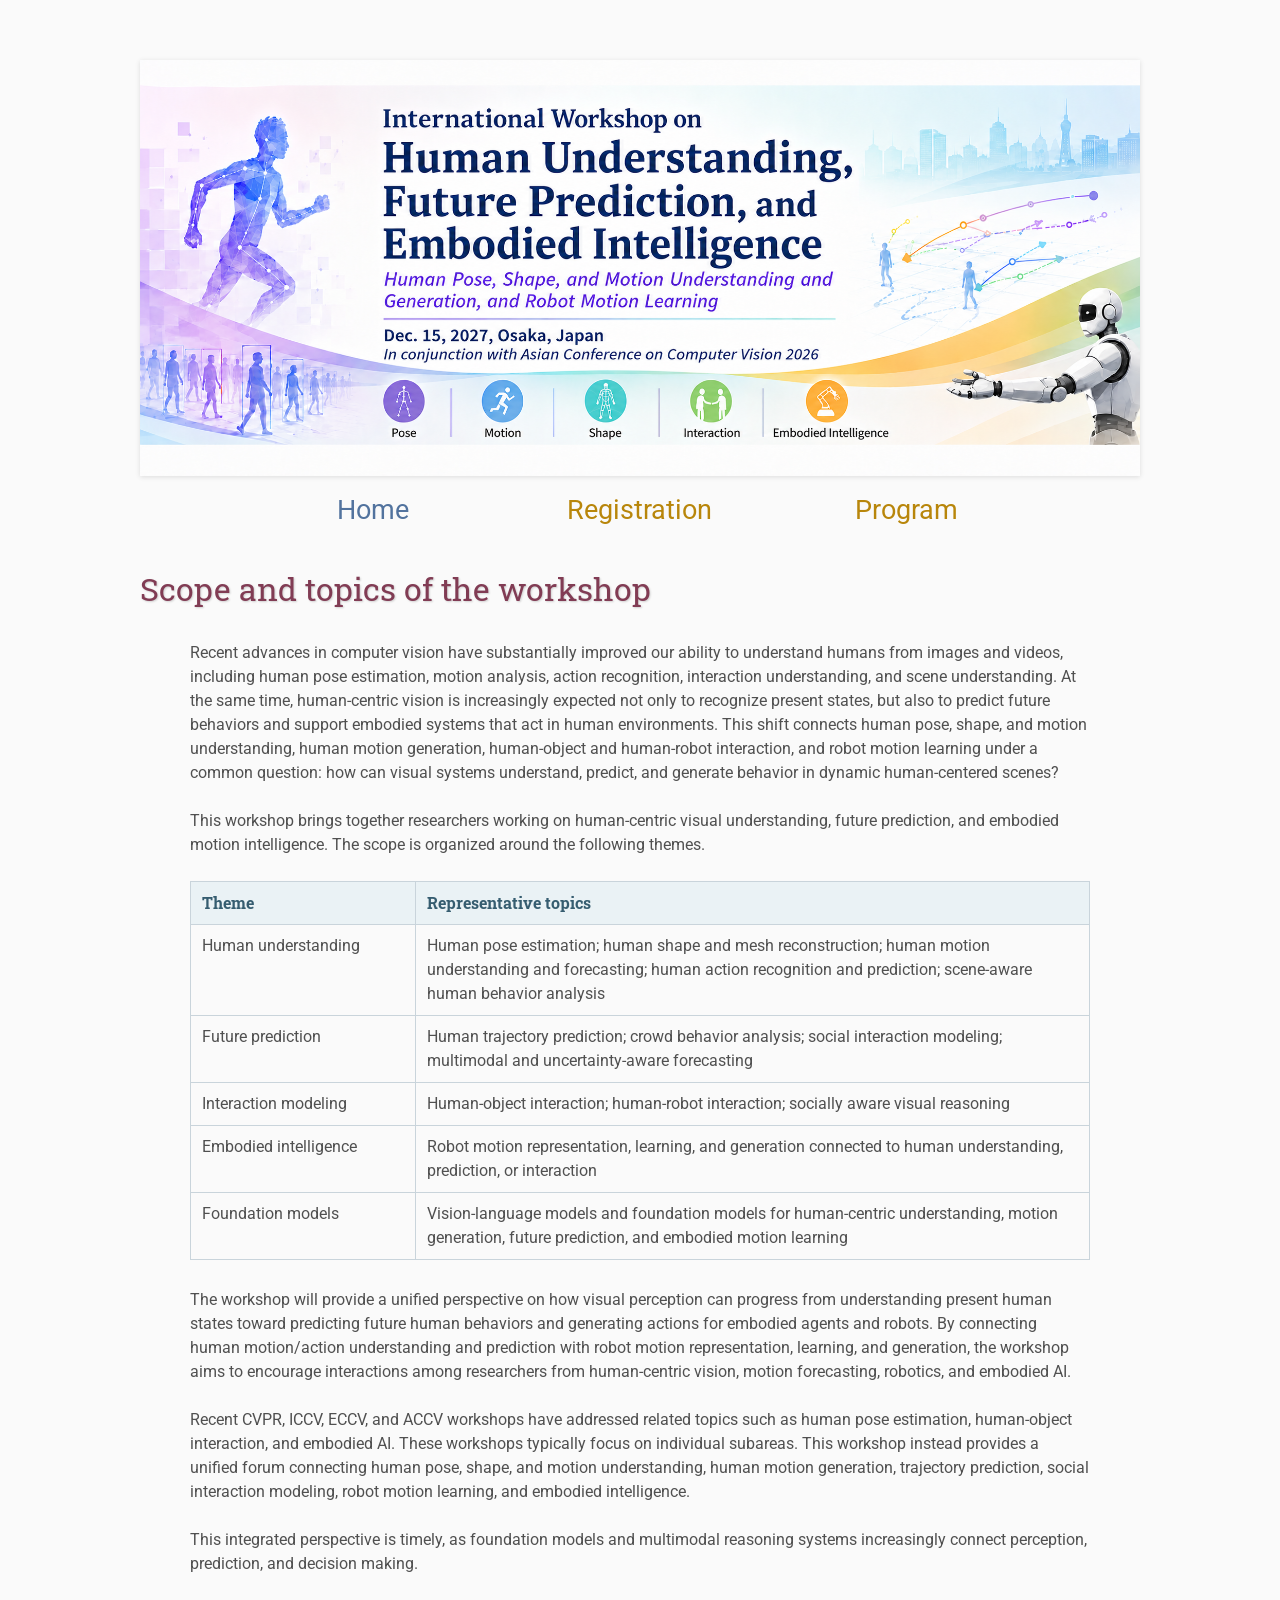
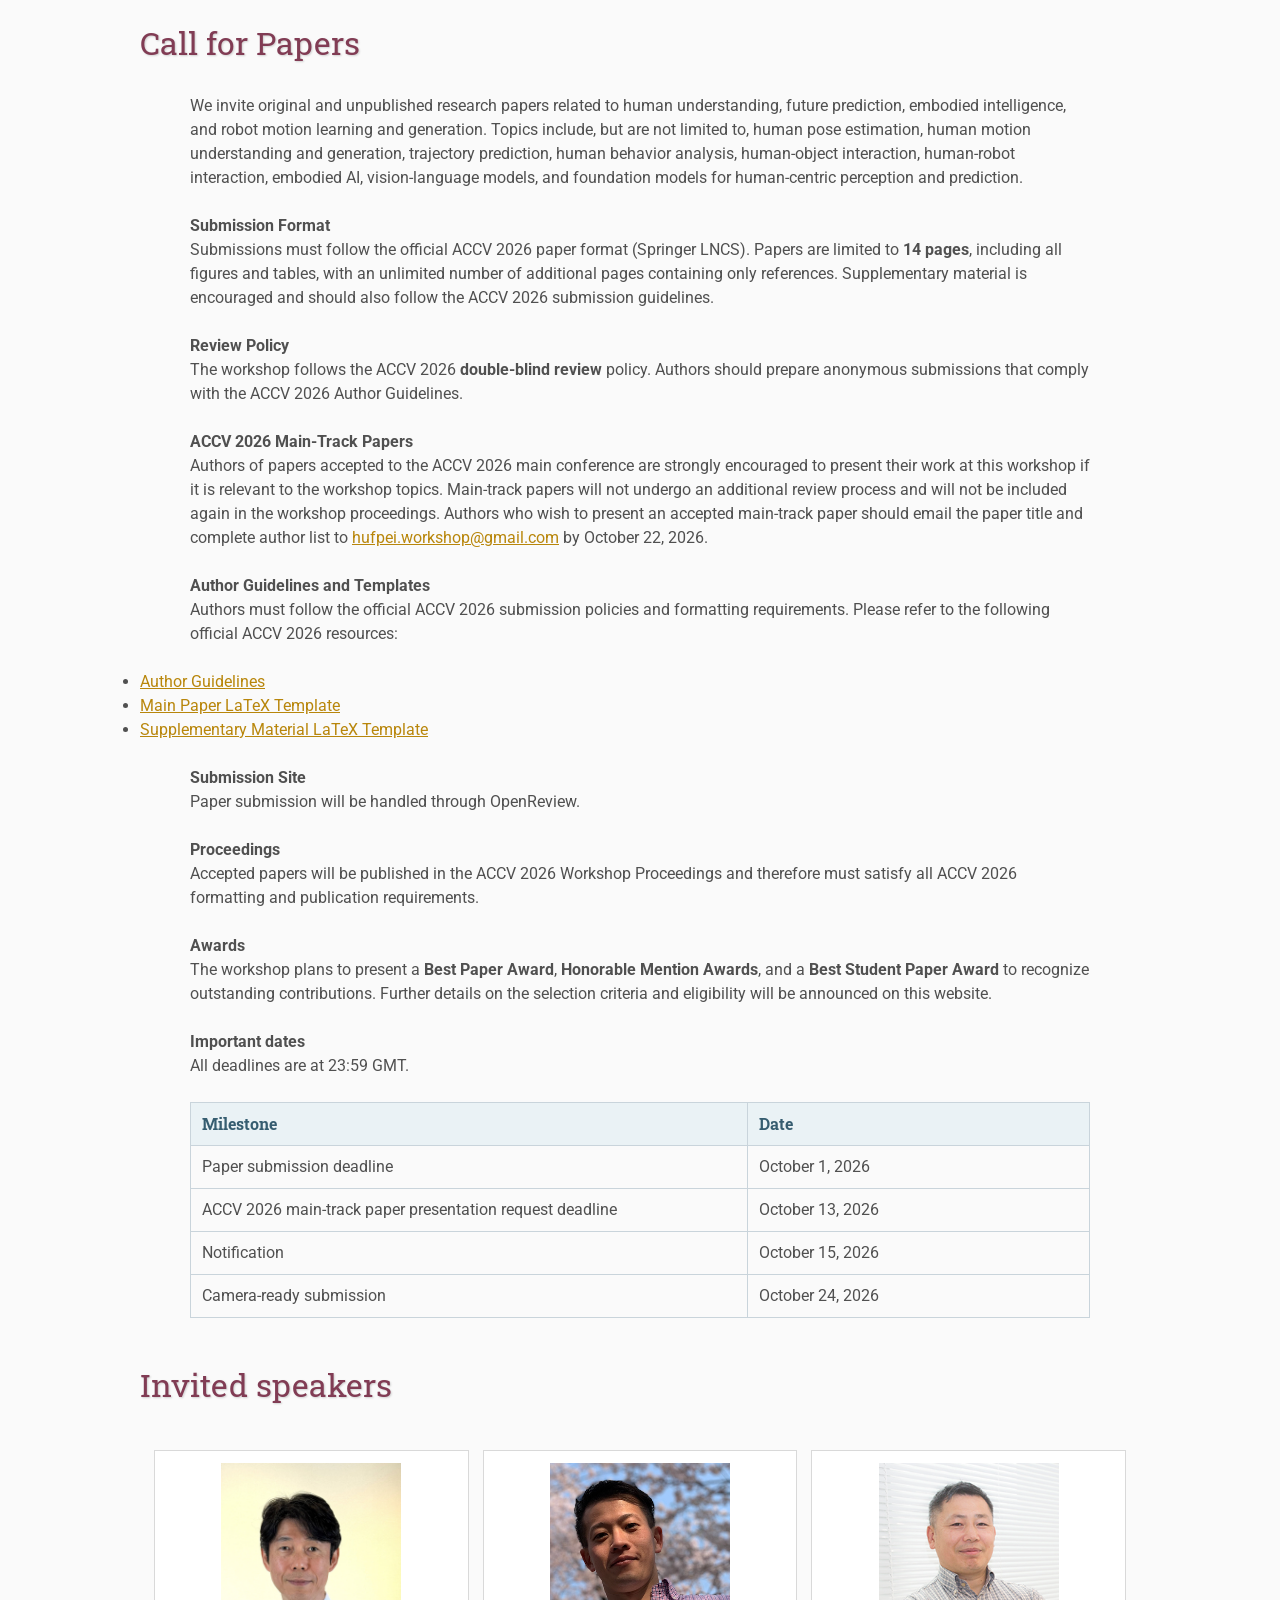
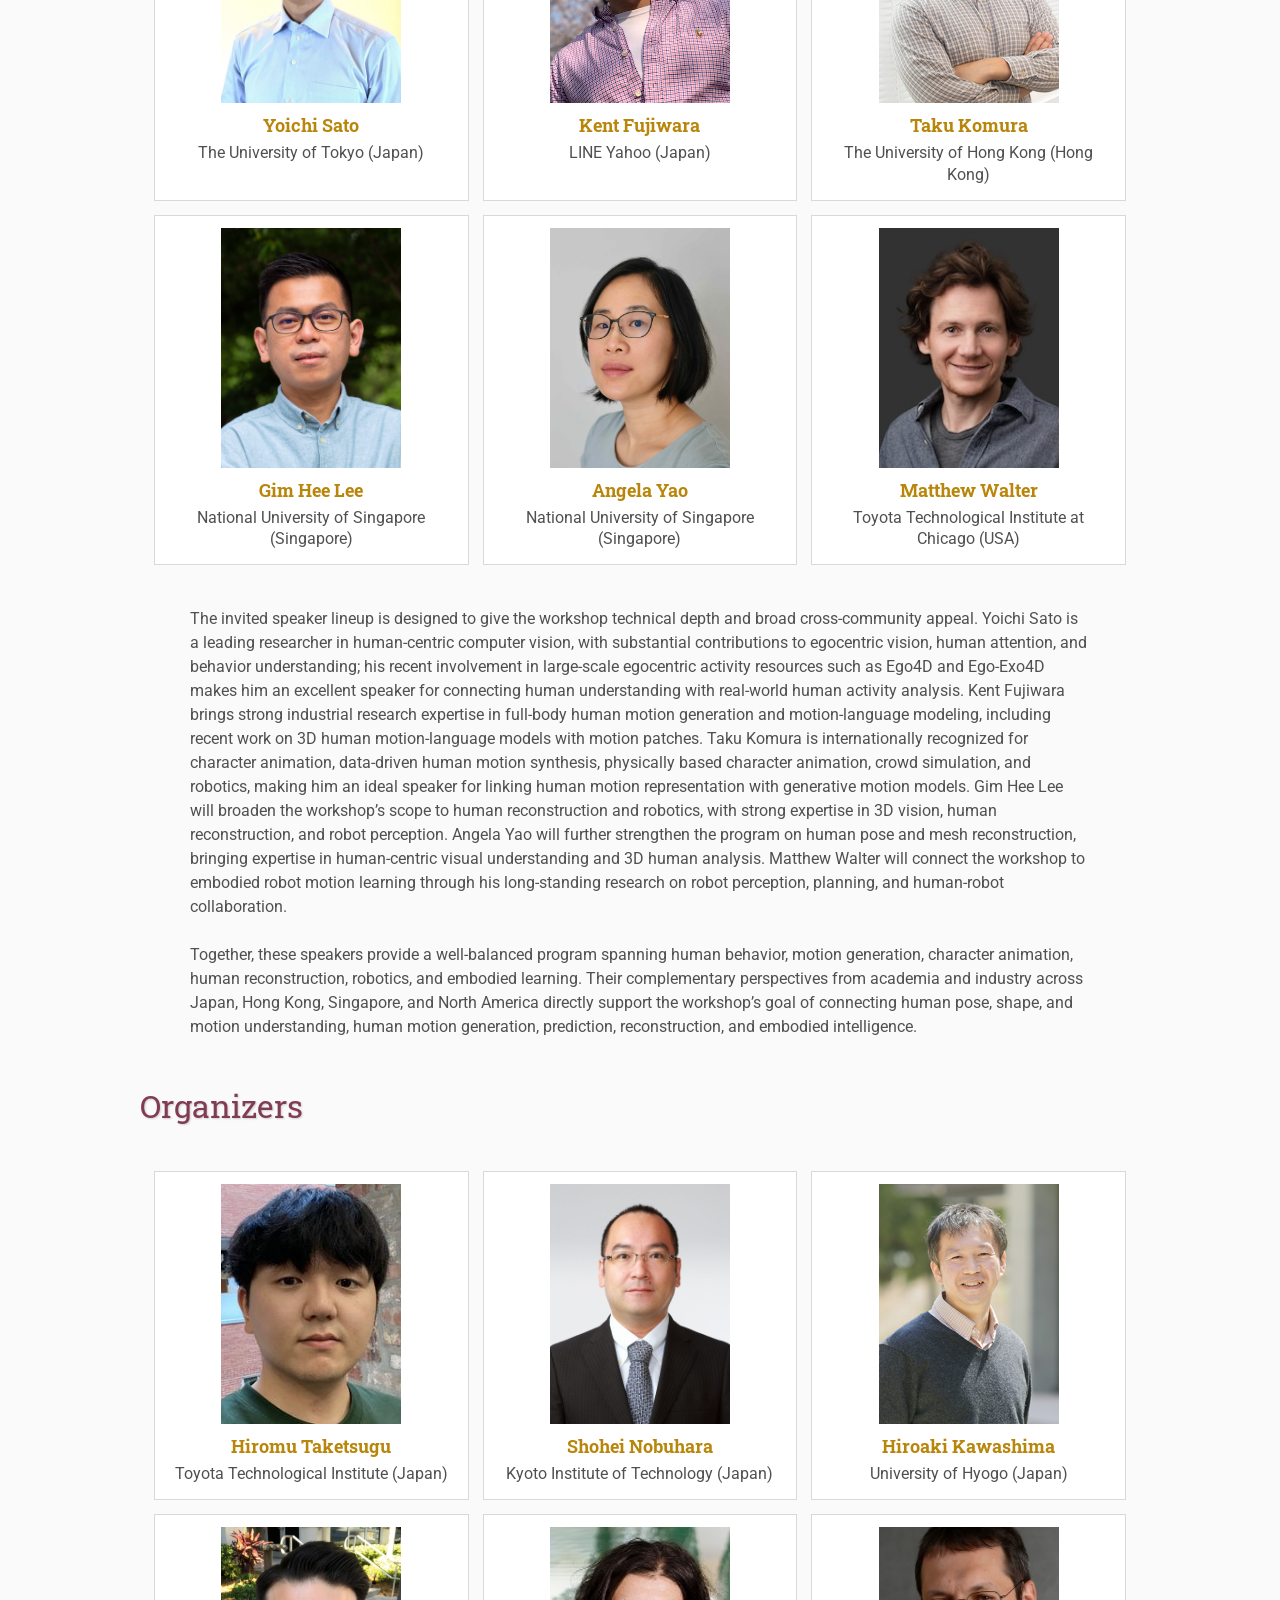
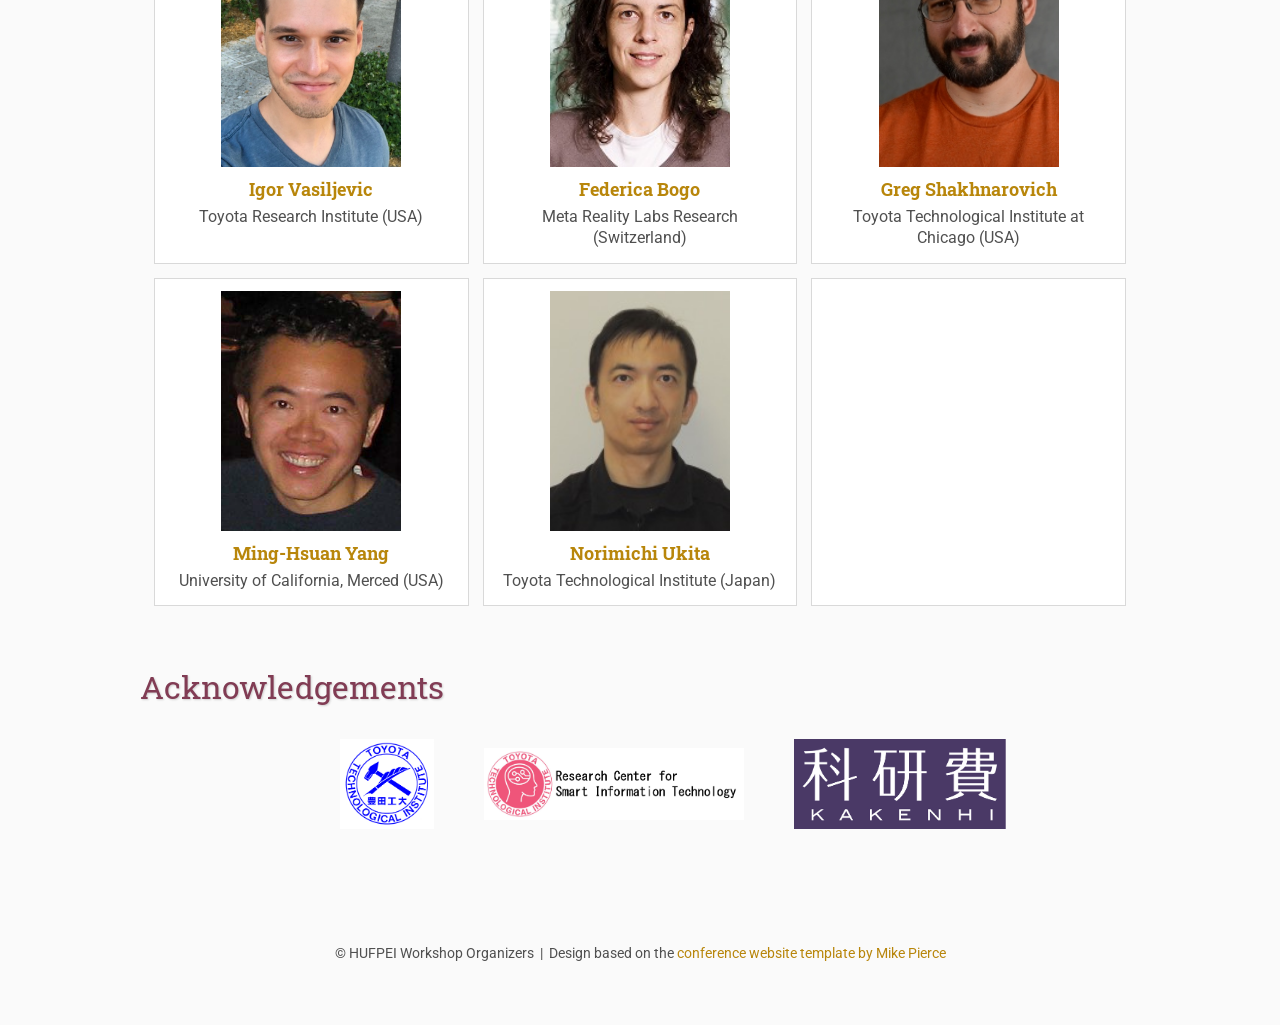
==== index.html @ 988766d9 "Update index.html" ====
<!DOCTYPE html>
<html lang="en">
<head>
  <base href=".">
  <meta charset="utf-8">
  <meta name="viewport" content="width=device-width, initial-scale=1">
  <link rel="shortcut icon" type="image/png" href="assets/favicon.png">
  <link rel="stylesheet" type="text/css" media="all" href="assets/main.css">
  <meta name="description" content="International Workshop on Human Understanding, Future Prediction, and Embodied Intelligence (HUFPEI), in conjunction with ACCV 2026.">
  <meta name="resource-type" content="document">
  <meta name="distribution" content="global">
  <meta name="keywords" content="HUFPEI, ACCV 2026, human understanding, motion generation, embodied intelligence, robot motion learning">
  <title>HUFPEI | ACCV 2026 Workshop</title>
</head>
<body>
  <div class="banner">
    <img src="assets/banner.png" alt="International Workshop on Human Understanding, Future Prediction, and Embodied Intelligence">
  </div>

  <table class="navigation" aria-label="Primary navigation">
    <tr>
      <td><a class="current" title="Workshop Home Page" href=".">Home</a></td>
      <td><a title="Workshop Registration" href="registration">Registration</a></td>
      <td><a title="Workshop Program" href="program">Program</a></td>
    </tr>
  </table>

  <h2>Scope and topics of the workshop</h2>
  <section>
    <p>
      Recent advances in computer vision have substantially improved our ability to understand humans from images and videos, including human pose estimation, motion analysis, action recognition, interaction understanding, and scene understanding. At the same time, human-centric vision is increasingly expected not only to recognize present states, but also to predict future behaviors and support embodied systems that act in human environments. This shift connects human pose, shape, and motion understanding, human motion generation, human-object and human-robot interaction, and robot motion learning under a common question: how can visual systems understand, predict, and generate behavior in dynamic human-centered scenes?
    </p>
    <p>
      This workshop brings together researchers working on human-centric visual understanding, future prediction, and embodied motion intelligence. The scope is organized around the following themes.
    </p>

    <table class="content-table">
      <thead>
        <tr><th class="theme-col">Theme</th><th>Representative topics</th></tr>
      </thead>
      <tbody>
        <tr><td>Human understanding</td><td>Human pose estimation; human shape and mesh reconstruction; human motion understanding and forecasting; human action recognition and prediction; scene-aware human behavior analysis</td></tr>
        <tr><td>Future prediction</td><td>Human trajectory prediction; crowd behavior analysis; social interaction modeling; multimodal and uncertainty-aware forecasting</td></tr>
        <tr><td>Interaction modeling</td><td>Human-object interaction; human-robot interaction; socially aware visual reasoning</td></tr>
        <tr><td>Embodied intelligence</td><td>Robot motion representation, learning, and generation connected to human understanding, prediction, or interaction</td></tr>
        <tr><td>Foundation models</td><td>Vision-language models and foundation models for human-centric understanding, motion generation, future prediction, and embodied motion learning</td></tr>
      </tbody>
    </table>

    <p>
      The workshop will provide a unified perspective on how visual perception can progress from understanding present human states toward predicting future human behaviors and generating actions for embodied agents and robots. By connecting human motion/action understanding and prediction with robot motion representation, learning, and generation, the workshop aims to encourage interactions among researchers from human-centric vision, motion forecasting, robotics, and embodied AI.
    </p>
    <p>
      Recent CVPR, ICCV, ECCV, and ACCV workshops have addressed related topics such as human pose estimation, human-object interaction, and embodied AI. These workshops typically focus on individual subareas. This workshop instead provides a unified forum connecting human pose, shape, and motion understanding, human motion generation, trajectory prediction, social interaction modeling, robot motion learning, and embodied intelligence.
    </p>
    <p>
      This integrated perspective is timely, as foundation models and multimodal reasoning systems increasingly connect perception, prediction, and decision making.
    </p>
  </section>

  <h2>Call for Papers</h2>

  <p>
    We invite original and unpublished research papers related to human understanding, future prediction, embodied intelligence, and robot motion learning and generation. Topics include, but are not limited to, human pose estimation, human motion understanding and generation, trajectory prediction, human behavior analysis, human-object interaction, human-robot interaction, embodied AI, vision-language models, and foundation models for human-centric perception and prediction.
  </p>

  <p>
    <strong>Submission Format</strong><br>
    Submissions must follow the official ACCV 2026 paper format (Springer LNCS). Papers are limited to <strong>14 pages</strong>, including all figures and tables, with an unlimited number of additional pages containing only references. Supplementary material is encouraged and should also follow the ACCV 2026 submission guidelines.
  </p>

  <p>
    <strong>Review Policy</strong><br>
    The workshop follows the ACCV 2026 <strong>double-blind review</strong> policy. Authors should prepare anonymous submissions that comply with the ACCV 2026 Author Guidelines.
  </p>

  <p>
    <strong>ACCV 2026 Main-Track Papers</strong><br>
    Authors of papers accepted to the ACCV 2026 main conference are strongly encouraged to present their work at this workshop if it is relevant to the workshop topics. Main-track papers will not undergo an additional review process and will not be included again in the workshop proceedings. Authors who wish to present an accepted main-track paper should email the paper title and complete author list to <a href="mailto:hufpei.workshop@gmail.com">hufpei.workshop@gmail.com</a> by October 22, 2026.
  </p>

  <p>
    <strong>Author Guidelines and Templates</strong><br>
    Authors must follow the official ACCV 2026 submission policies and formatting requirements. Please refer to the following official ACCV 2026 resources:
  </p>
  <ul>
    <li><a href="https://accv2026.org/submissions/author-guidelines/" target="_blank" rel="noopener">Author Guidelines</a></li>
    <li><a href="https://accv2026.org/submissions/" target="_blank" rel="noopener">Main Paper LaTeX Template</a></li>
    <li><a href="https://accv2026.org/submissions/" target="_blank" rel="noopener">Supplementary Material LaTeX Template</a></li>
  </ul>

  <p>
    <strong>Submission Site</strong><br>
    Paper submission will be handled through OpenReview.
  </p>

  <p>
    <strong>Proceedings</strong><br>
    Accepted papers will be published in the ACCV 2026 Workshop Proceedings and therefore must satisfy all ACCV 2026 formatting and publication requirements.
  </p>

  <p>
    <strong>Awards</strong><br>
    The workshop plans to present a <strong>Best Paper Award</strong>, <strong>Honorable Mention Awards</strong>, and a <strong>Best Student Paper Award</strong> to recognize outstanding contributions. Further details on the selection criteria and eligibility will be announced on this website.
  </p>

  <p><strong>Important dates</strong><br>
    All deadlines are at 23:59 GMT.
  </p>
  <table class="content-table">
    <thead><tr><th>Milestone</th><th class="date-col">Date</th></tr></thead>
    <tbody>
      <tr><td>Paper submission deadline</td><td>October 1, 2026</td></tr>
      <tr><td>ACCV 2026 main-track paper presentation request deadline</td><td>October 13, 2026</td></tr>
      <tr><td>Notification</td><td>October 15, 2026</td></tr>
      <tr><td>Camera-ready submission</td><td>October 24, 2026</td></tr>
    </tbody>
  </table>

  <h2>Invited speakers</h2>
  <table class="person-grid">
    <tr>
      <td>
        <img src="assets/yoichi-sato.jpg" alt="Yoichi Sato">
        <a href="https://sites.google.com/ut-vision.org/ysato/home" target="_blank" rel="noopener">Yoichi Sato</a>
        <span class="affiliation">The University of Tokyo (Japan)</span>
      </td>
      <td>
        <img src="assets/kent-fujiwara.png" alt="Kent Fujiwara">
        <a href="https://kfworks.com/" target="_blank" rel="noopener">Kent Fujiwara</a>
        <span class="affiliation">LINE Yahoo (Japan)</span>
      </td>
      <td>
        <img src="assets/taku-komura.jpg" alt="Taku Komura">
        <a href="https://i.cs.hku.hk/~taku/" target="_blank" rel="noopener">Taku Komura</a>
        <span class="affiliation">The University of Hong Kong (Hong Kong)</span>
      </td>
    </tr>
    <tr>
      <td>
        <img src="assets/gim-hee-lee.png" alt="Gim Hee Lee">
        <a href="https://www.comp.nus.edu.sg/~leegh/" target="_blank" rel="noopener">Gim Hee Lee</a>
        <span class="affiliation">National University of Singapore (Singapore)</span>
      </td>
      <td>
        <img src="assets/angela-yao.jpeg" alt="Angela Yao">
        <a href="https://www.comp.nus.edu.sg/~ayao/" target="_blank" rel="noopener">Angela Yao</a>
        <span class="affiliation">National University of Singapore (Singapore)</span>
      </td>
      <td>
        <img src="assets/matthew-walter.jpg" alt="Matthew Walter">
        <a href="https://home.ttic.edu/~mwalter/" target="_blank" rel="noopener">Matthew Walter</a>
        <span class="affiliation">Toyota Technological Institute at Chicago (USA)</span>
      </td>
    </tr>
  </table>

  <p>
    The invited speaker lineup is designed to give the workshop technical depth and broad cross-community appeal. Yoichi Sato is a leading researcher in human-centric computer vision, with substantial contributions to egocentric vision, human attention, and behavior understanding; his recent involvement in large-scale egocentric activity resources such as Ego4D and Ego-Exo4D makes him an excellent speaker for connecting human understanding with real-world human activity analysis. Kent Fujiwara brings strong industrial research expertise in full-body human motion generation and motion-language modeling, including recent work on 3D human motion-language models with motion patches. Taku Komura is internationally recognized for character animation, data-driven human motion synthesis, physically based character animation, crowd simulation, and robotics, making him an ideal speaker for linking human motion representation with generative motion models. Gim Hee Lee will broaden the workshop’s scope to human reconstruction and robotics, with strong expertise in 3D vision, human reconstruction, and robot perception. Angela Yao will further strengthen the program on human pose and mesh reconstruction, bringing expertise in human-centric visual understanding and 3D human analysis. Matthew Walter will connect the workshop to embodied robot motion learning through his long-standing research on robot perception, planning, and human-robot collaboration.
  </p>
  <p>
    Together, these speakers provide a well-balanced program spanning human behavior, motion generation, character animation, human reconstruction, robotics, and embodied learning. Their complementary perspectives from academia and industry across Japan, Hong Kong, Singapore, and North America directly support the workshop’s goal of connecting human pose, shape, and motion understanding, human motion generation, prediction, reconstruction, and embodied intelligence.
  </p>

  <h2>Organizers</h2>
  <table class="person-grid">
    <tr>
      <td>
        <img src="assets/hiromu-taketsugu.jpg" alt="Hiromu Taketsugu">
        <a href="https://iminthemiddle.github.io/" target="_blank" rel="noopener">Hiromu Taketsugu</a>
        <span class="affiliation">Toyota Technological Institute (Japan)</span>
      </td>
      <td>
        <img src="assets/shohei-nobuhara.jpg" alt="Shohei Nobuhara">
        <a href="https://vision.is.kit.ac.jp/index.en.html" target="_blank" rel="noopener">Shohei Nobuhara</a>
        <span class="affiliation">Kyoto Institute of Technology (Japan)</span>
      </td>
      <td>
        <img src="assets/hiroaki-kawashima.jpg" alt="Hiroaki Kawashima">
        <a href="https://hk.interaction-lab.org/index-e.html" target="_blank" rel="noopener">Hiroaki Kawashima</a>
        <span class="affiliation">University of Hyogo (Japan)</span>
      </td>
    </tr>
    <tr>
      <td>
        <img src="assets/igor-vasiljevic.png" alt="Igor Vasiljevic">
        <a href="https://ivasiljevic.github.io/" target="_blank" rel="noopener">Igor Vasiljevic</a>
        <span class="affiliation">Toyota Research Institute (USA)</span>
      </td>
      <td>
        <img src="assets/federica-bogo.jpg" alt="Federica Bogo">
        <a href="https://fbogo.github.io/" target="_blank" rel="noopener">Federica Bogo</a>
        <span class="affiliation">Meta Reality Labs Research (Switzerland)</span>
      </td>
      <td>
        <img src="assets/greg-shakhnarovich.jpg" alt="Greg Shakhnarovich">
        <a href="https://home.ttic.edu/~gregory/" target="_blank" rel="noopener">Greg Shakhnarovich</a>
        <span class="affiliation">Toyota Technological Institute at Chicago (USA)</span>
      </td>
    </tr>
    <tr>
      <td>
        <img src="assets/ming-hsuan-yang.png" alt="Ming-Hsuan Yang">
        <a href="https://faculty.ucmerced.edu/mhyang/" target="_blank" rel="noopener">Ming-Hsuan Yang</a>
        <span class="affiliation">University of California, Merced (USA)</span>
      </td>
      <td>
        <img src="assets/norimichi-ukita.jpg" alt="Norimichi Ukita">
        <a href="https://www.toyota-ti.ac.jp/Lab/Denshi/iim/ukita/" target="_blank" rel="noopener">Norimichi Ukita</a>
        <span class="affiliation">Toyota Technological Institute (Japan)</span>
      </td>
      <td aria-hidden="true"></td>
    </tr>
  </table>
  <section id="acknowledgements" class="wrapper style1 special">
    <div class="inner">
        <header class="major">
            <h2>Acknowledgements</h2>
           
        </header>

        <div class="logo-container">
          　<img src="assets/TTIJ.png" alt="TTI-J">
            <img src="assets/03_SIT.png" alt="SIT">
            <img src="assets/KAKENHIlogo_L.jpg" alt="KAKENHI">
            
        </div>
    </div>
</section>
<section id="acknowledgements" class="wrapper">
    <div class="inner">
    
  <footer>
    &copy; HUFPEI Workshop Organizers
    &nbsp;|&nbsp; Design based on the <a href="https://github.com/mikepierce/conference-website-template">conference website template by Mike Pierce</a>
  </footer>
</body>
</html>
---- assets/main.css ----
/*
 * HUFPEI workshop website.
 * Based on Mike Pierce's Conference Website Template and the SORMMS 2024 site.
 */
@import url('https://fonts.googleapis.com/css?family=Roboto%7CRoboto+Slab');

* {
  border: 0;
  box-sizing: border-box;
  font: inherit;
  font-size: 1em;
  margin: 0;
  padding: 0;
  vertical-align: baseline;
}

html { scroll-behavior: smooth; }

body {
  background-color: #fafafa;
  color: #505050;
  font-family: 'Roboto', sans-serif;
  font-size: 1em;
  line-height: 1.5em;
  margin: 60px auto;
  max-width: 1000px;
  text-align: left;
  width: calc(100% - 32px);
}

a { color: #b8860b; text-decoration: none; }
a.current { color: #52739e; }
a.current:hover { color: #e82945; }
a:hover { color: #b2132e; }
a:active { color: #e82945; }

h1, h2, h3, h4 {
  clear: left;
  color: #813c54;
  font-family: 'Roboto Slab', serif;
  line-height: 1.2;
  margin: 1.5em 0 1em;
  text-shadow: 1px 1px 2px #d0d0d0;
}
h1 { font-size: 2.67em; }
h2 { font-size: 2em; }
h3 { font-size: 1.67em; }
h4 { font-size: 1.33em; }

p {
  list-style: none;
  margin: 24px auto;
  max-width: 900px;
  padding: 0;
  text-align: left;
  width: 90%;
}

li a, p a {
  text-decoration: underline;
  text-decoration-color: #b8860b;
}

ul.topic-list {
  list-style: disc;
  margin: 20px auto 26px;
  max-width: 850px;
  padding-left: 28px;
  width: 88%;
}
ul.topic-list li { margin: 8px 0; }

em, i { font-style: italic; }
strong, b { font-weight: bold; }

.banner {
  background: #fff;
  box-shadow: 0 1px 5px rgba(0, 0, 0, 0.12);
  line-height: 0;
  position: relative;
}
.banner img {
  display: block;
  height: auto;
  width: 100%;
}

.navigation {
  border-collapse: collapse;
  margin: 22px auto 26px;
  max-width: 800px;
  table-layout: fixed;
  width: 80%;
}
.navigation td {
  font-size: 1.67em;
  padding: 0 10px;
  text-align: center;
  vertical-align: middle;
  white-space: nowrap;
  width: 33.333%;
}

.content-table {
  border-collapse: collapse;
  margin: 18px auto 28px;
  max-width: 900px;
  width: 90%;
}
.content-table th,
.content-table td {
  border: 1px solid #c9d4db;
  padding: 9px 11px;
  text-align: left;
  vertical-align: top;
}
.content-table th {
  background: #eaf2f5;
  color: #365d70;
  font-family: 'Roboto Slab', serif;
  font-weight: bold;
}
.content-table .theme-col { width: 25%; }
.content-table .date-col { width: 38%; }

.person-grid {
  border-collapse: separate;
  border-spacing: 14px;
  margin: 10px auto 28px;
  table-layout: fixed;
  width: 100%;
}
.person-grid td {
  background: #fff;
  border: 1px solid #d9d9d9;
  padding: 12px 10px 14px;
  text-align: center;
  vertical-align: top;
  width: 33.333%;
}
.person-grid img {
  display: block;
  height: 240px;
  margin: 0 auto 10px;
  max-width: 180px;
  object-fit: cover;
  width: 180px;
}
.person-grid a {
  font-family: 'Roboto Slab', serif;
  font-size: 1.12em;
  font-weight: bold;
}
.person-grid .affiliation {
  display: block;
  line-height: 1.35;
  margin-top: 3px;
}

.notice {
  background: #f2f7fa;
  border-left: 5px solid #52739e;
  margin: 24px auto;
  max-width: 900px;
  padding: 16px 20px;
  width: 90%;
}

.program-table {
  border-collapse: collapse;
  margin: 12px auto 24px;
  width: 100%;
}
.program-table td { text-align: left; }
.program-table .date {
  padding: 6px 16px 6px 0;
  text-align: right;
  vertical-align: top;
  white-space: nowrap;
  width: 145px;
}
.program-table .title {
  color: #813c54;
  font-family: 'Roboto Slab', serif;
  font-size: 1.35em;
  height: 32px;
  padding: 6px 12px 6px 4px;
  text-shadow: 1px 1px 2px #d0d0d0;
  vertical-align: top;
}
.program-table .title-special {
  color: #52739e;
  font-family: 'Roboto Slab', serif;
  font-size: 1.5em;
  height: 32px;
  padding: 8px 12px 8px 4px;
  text-shadow: 1px 1px 2px #d0d0d0;
  vertical-align: top;
}

footer {
  font-size: 0.875em;
  margin-top: 8em;
  text-align: center;
}

@media only screen and (max-width: 760px) {
  body { margin: 20px auto 36px; width: calc(100% - 20px); }
  h2 { font-size: 1.75em; }
  h3 { font-size: 1.4em; }
  p, .notice { width: 96%; }
  .navigation { width: 100%; }
  .navigation td { font-size: 1.12em; padding: 0 5px; }
  .content-table { display: block; overflow-x: auto; width: 100%; }
  .person-grid, .person-grid tbody, .person-grid tr, .person-grid td { display: block; width: 100%; }
  .person-grid { border-spacing: 0; }
  .person-grid td { margin-bottom: 14px; }
  .program-table .date { width: 105px; }
  .program-table .title, .program-table .title-special { font-size: 1.08em; }
}
.logo-container {
    display: flex;
    justify-content: center;
    align-items: center;
    gap: 50px;
    flex-wrap: wrap;
    margin-top: 2em;
}

.logo-container img {
    max-height: 90px;
    max-width: 260px;
    width: auto;
    height: auto;
    object-fit: contain;
    transition: transform 0.2s ease;
}

.logo-container img:hover {
    transform: scale(1.05);
}
.ack-logos {
    display: flex;
    justify-content: center;
    align-items: center;
    gap: 60px;
    flex-wrap: wrap;
    margin-top: 40px;
}

.ack-logos img {
    max-height: 90px;
    max-width: 260px;
    width: auto;
    height: auto;
    object-fit: contain;
    background: #fff;
    padding: 12px;
    border-radius: 10px;
}
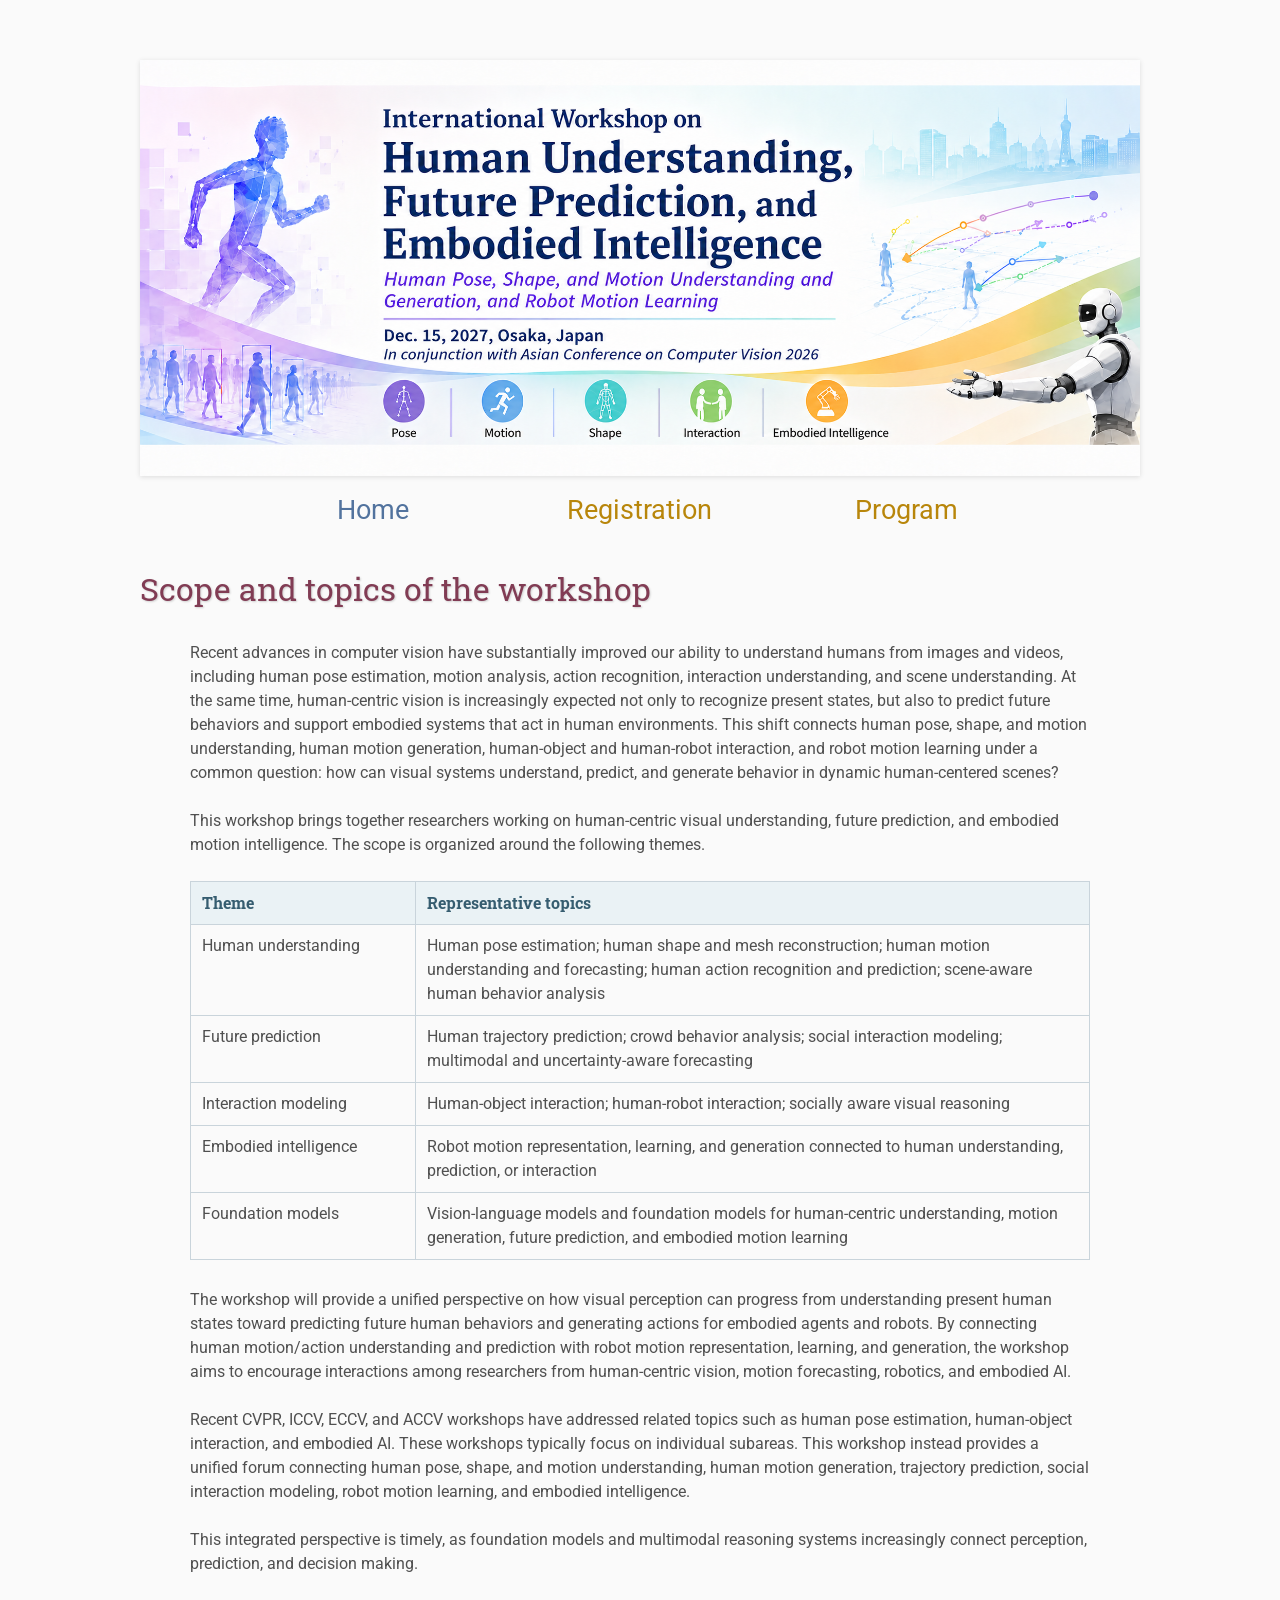
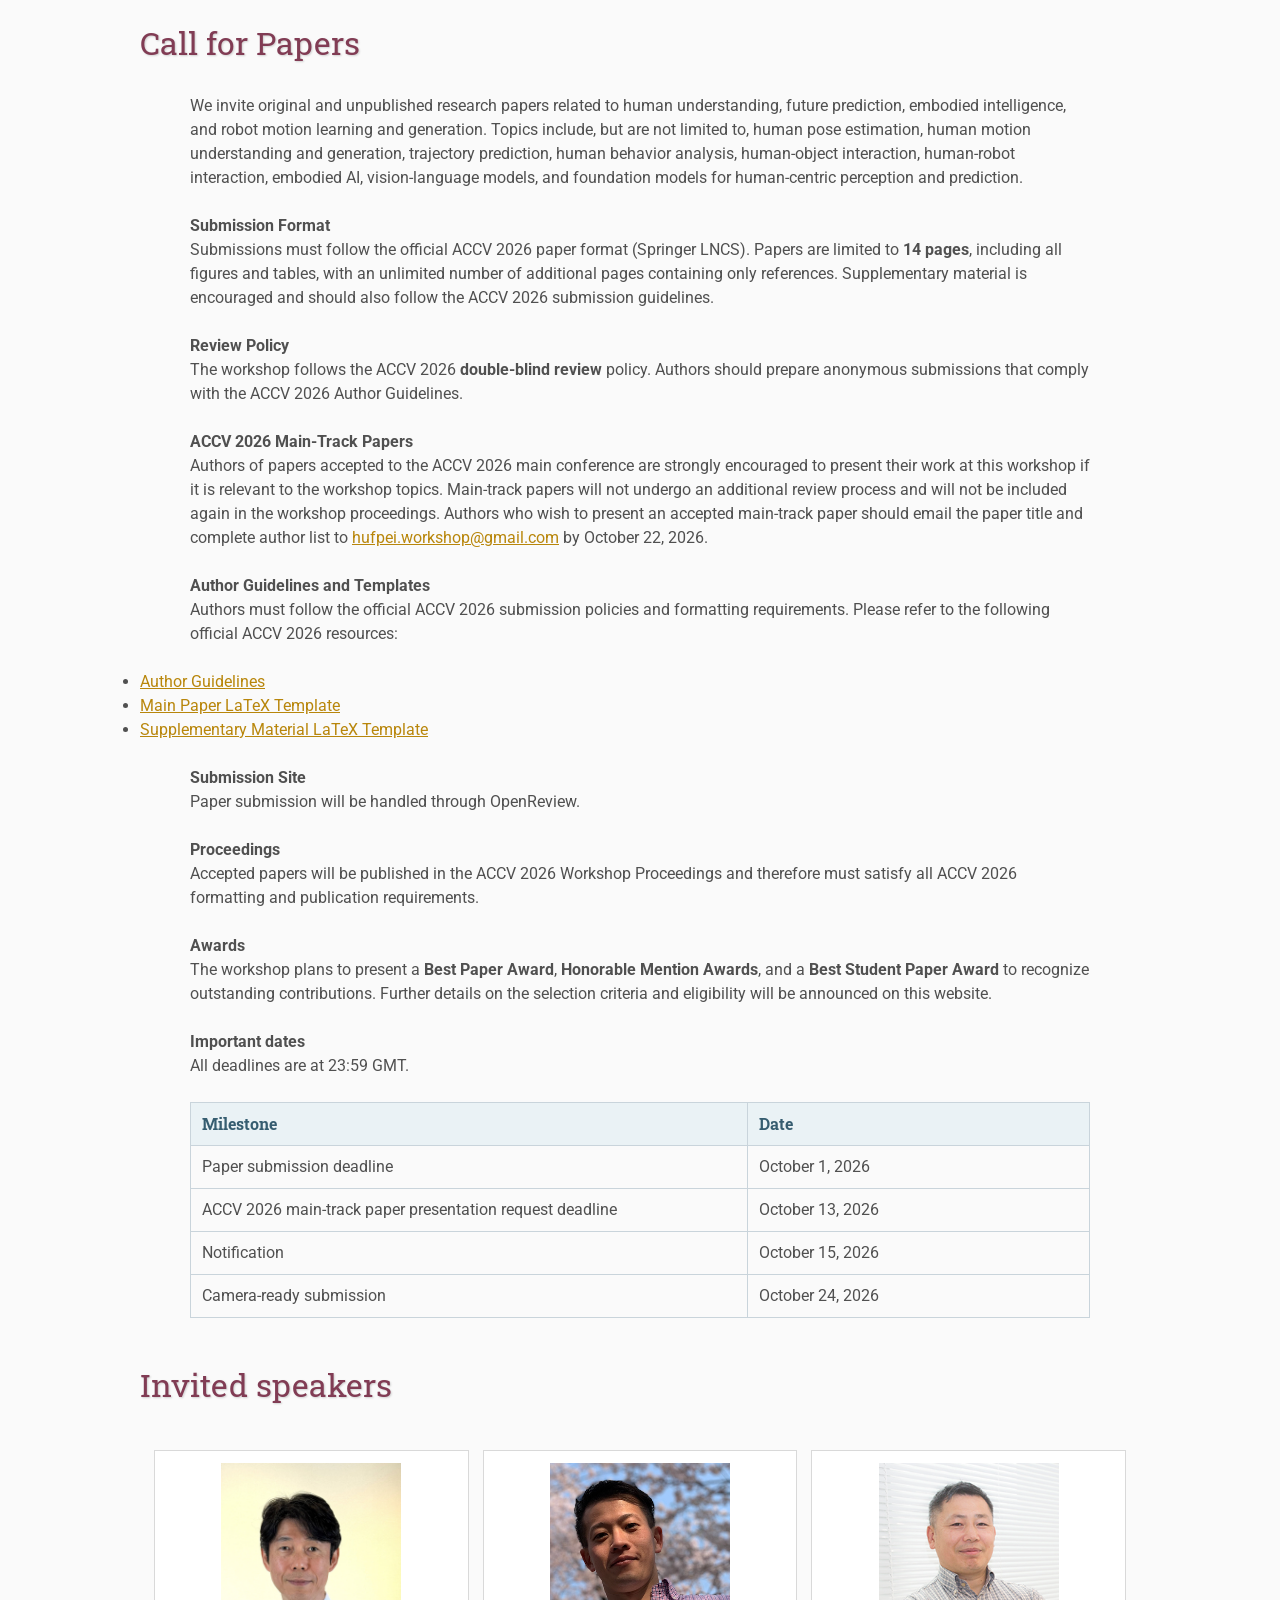
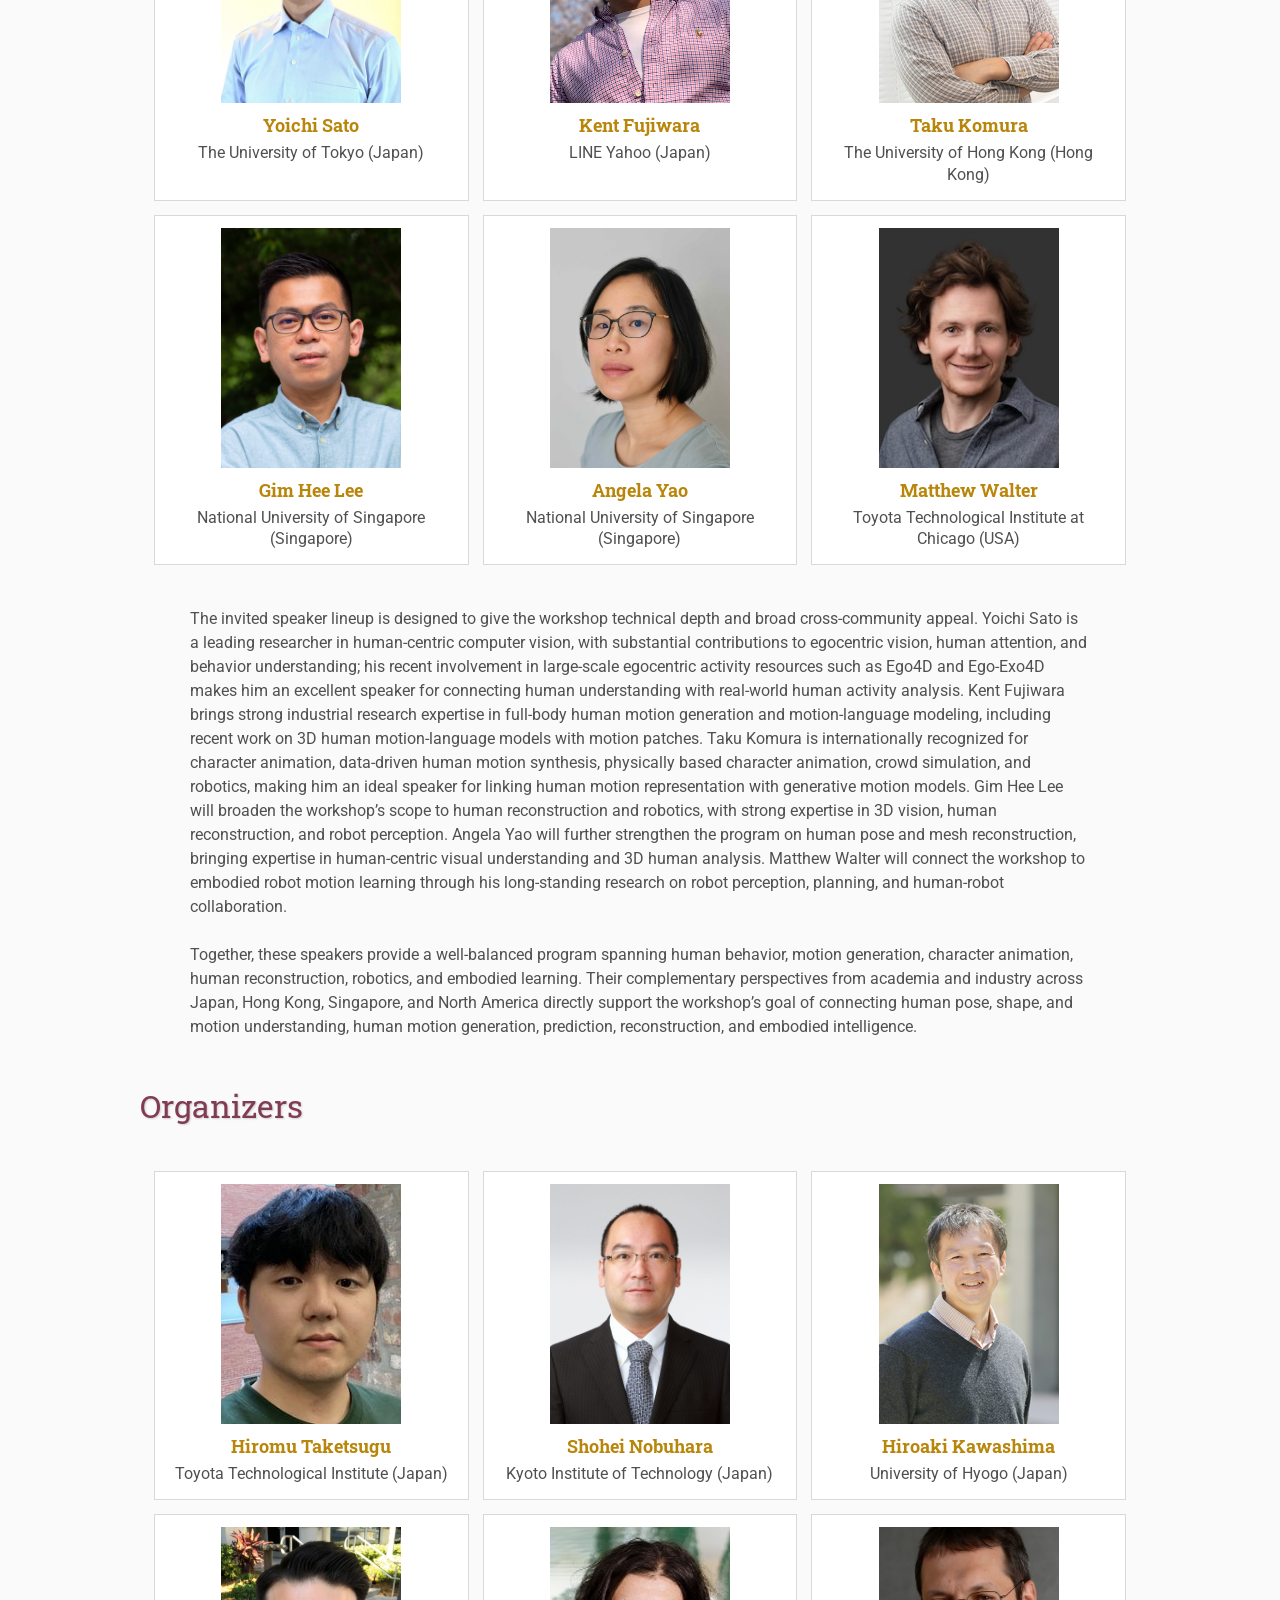
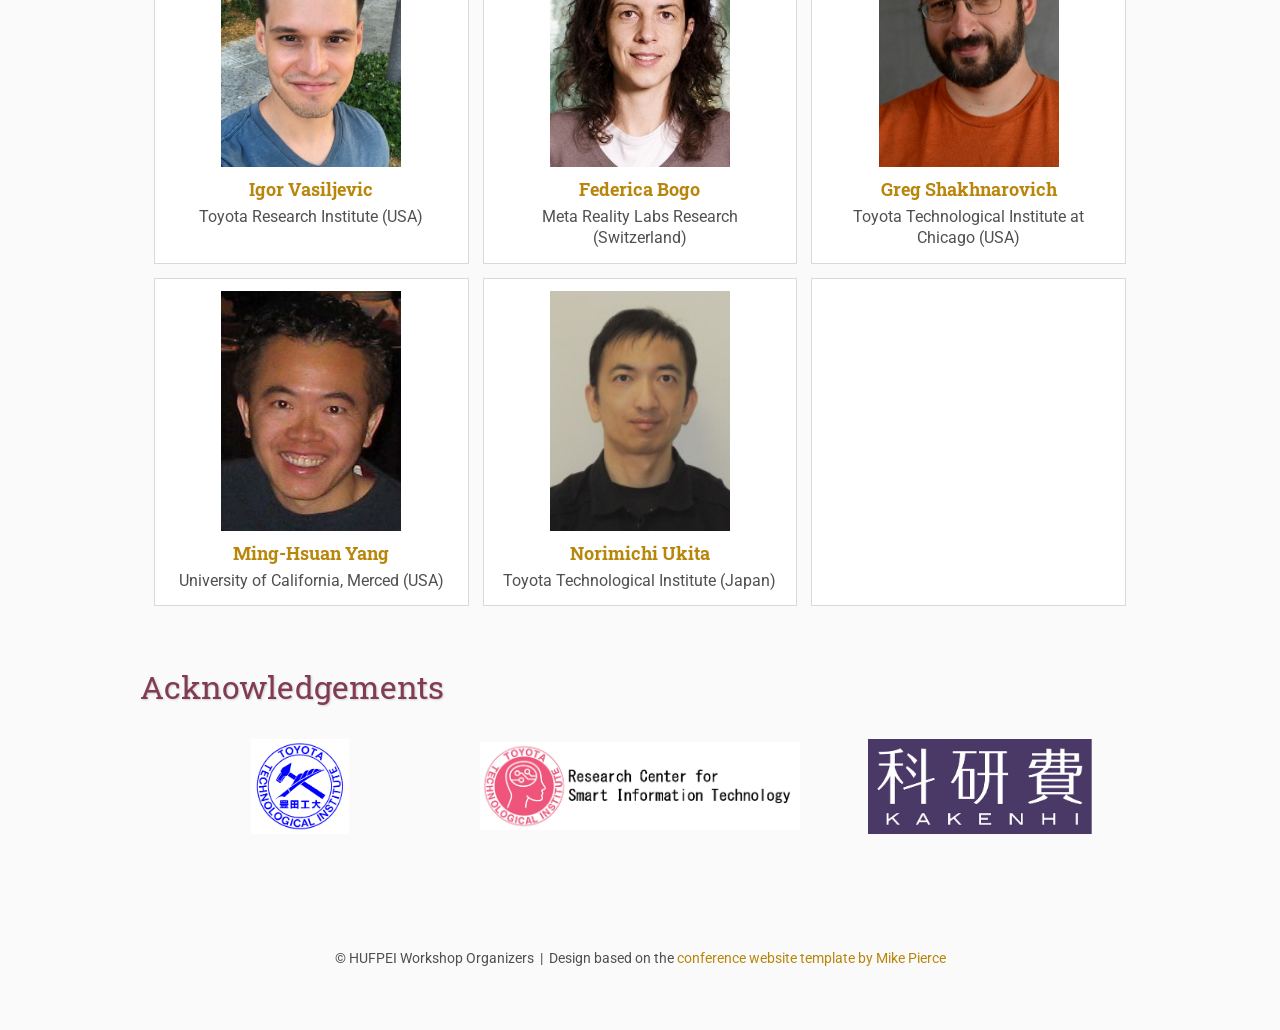
==== commit 410de144: "Update index.html" ====
--- a/index.html
+++ b/index.html
@@ -219,13 +219,17 @@
            
         </header>
 
-        <div class="logo-container">
-          　<img src="assets/TTIJ.png" alt="TTI-J">
-            <img src="assets/03_SIT.png" alt="SIT">
-            <img src="assets/KAKENHIlogo_L.jpg" alt="KAKENHI">
-            
-        </div>
+      <div class="logo-container">
+    <div class="logo-item">
+        <img src="assets/TTIJ.png" alt="TTI-J">
     </div>
+    <div class="logo-item">
+        <img src="assets/03_SIT.png" alt="SIT">
+    </div>
+    <div class="logo-item">
+        <img src="assets/KAKENHIlogo_L.jpg" alt="KAKENHI">
+    </div>
+</div>
 </section>
 <section id="acknowledgements" class="wrapper">
     <div class="inner">
--- a/assets/main.css
+++ b/assets/main.css
@@ -220,24 +220,31 @@
 }
 .logo-container {
     display: flex;
+    justify-content: space-between;
+    align-items: center;
+    width: 100%;
+    gap: 20px;
+    margin-top: 2em;
+}
+
+.logo-item {
+    flex: 1;                  /* 3つとも同じ幅 */
+    display: flex;
     justify-content: center;
     align-items: center;
-    gap: 50px;
-    flex-wrap: wrap;
-    margin-top: 2em;
-}
-
-.logo-container img {
-    max-height: 90px;
-    max-width: 260px;
+}
+
+.logo-item img {
+    height: 95px;
     width: auto;
-    height: auto;
+    max-width: 100%;
     object-fit: contain;
     transition: transform 0.2s ease;
 }
 
-.logo-container img:hover {
+.logo-item img:hover {
     transform: scale(1.05);
+}
 }
 .ack-logos {
     display: flex;
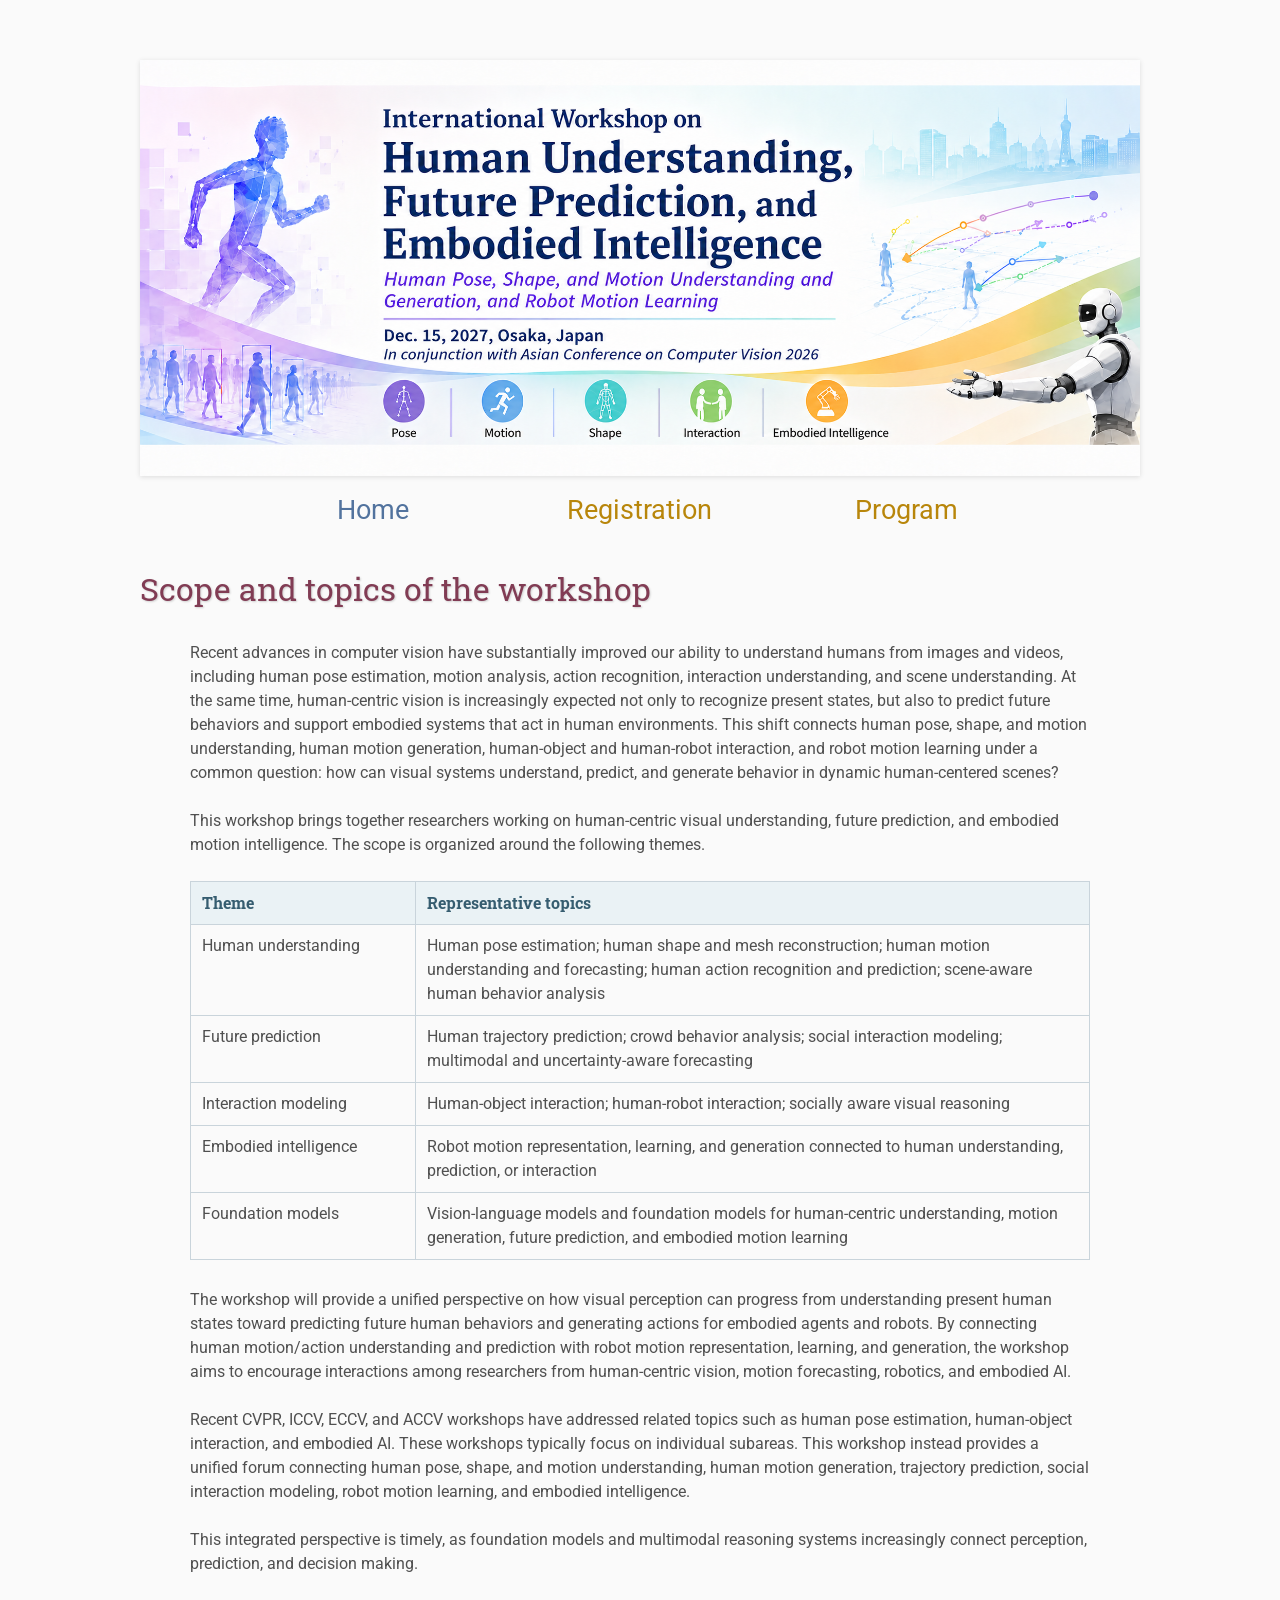
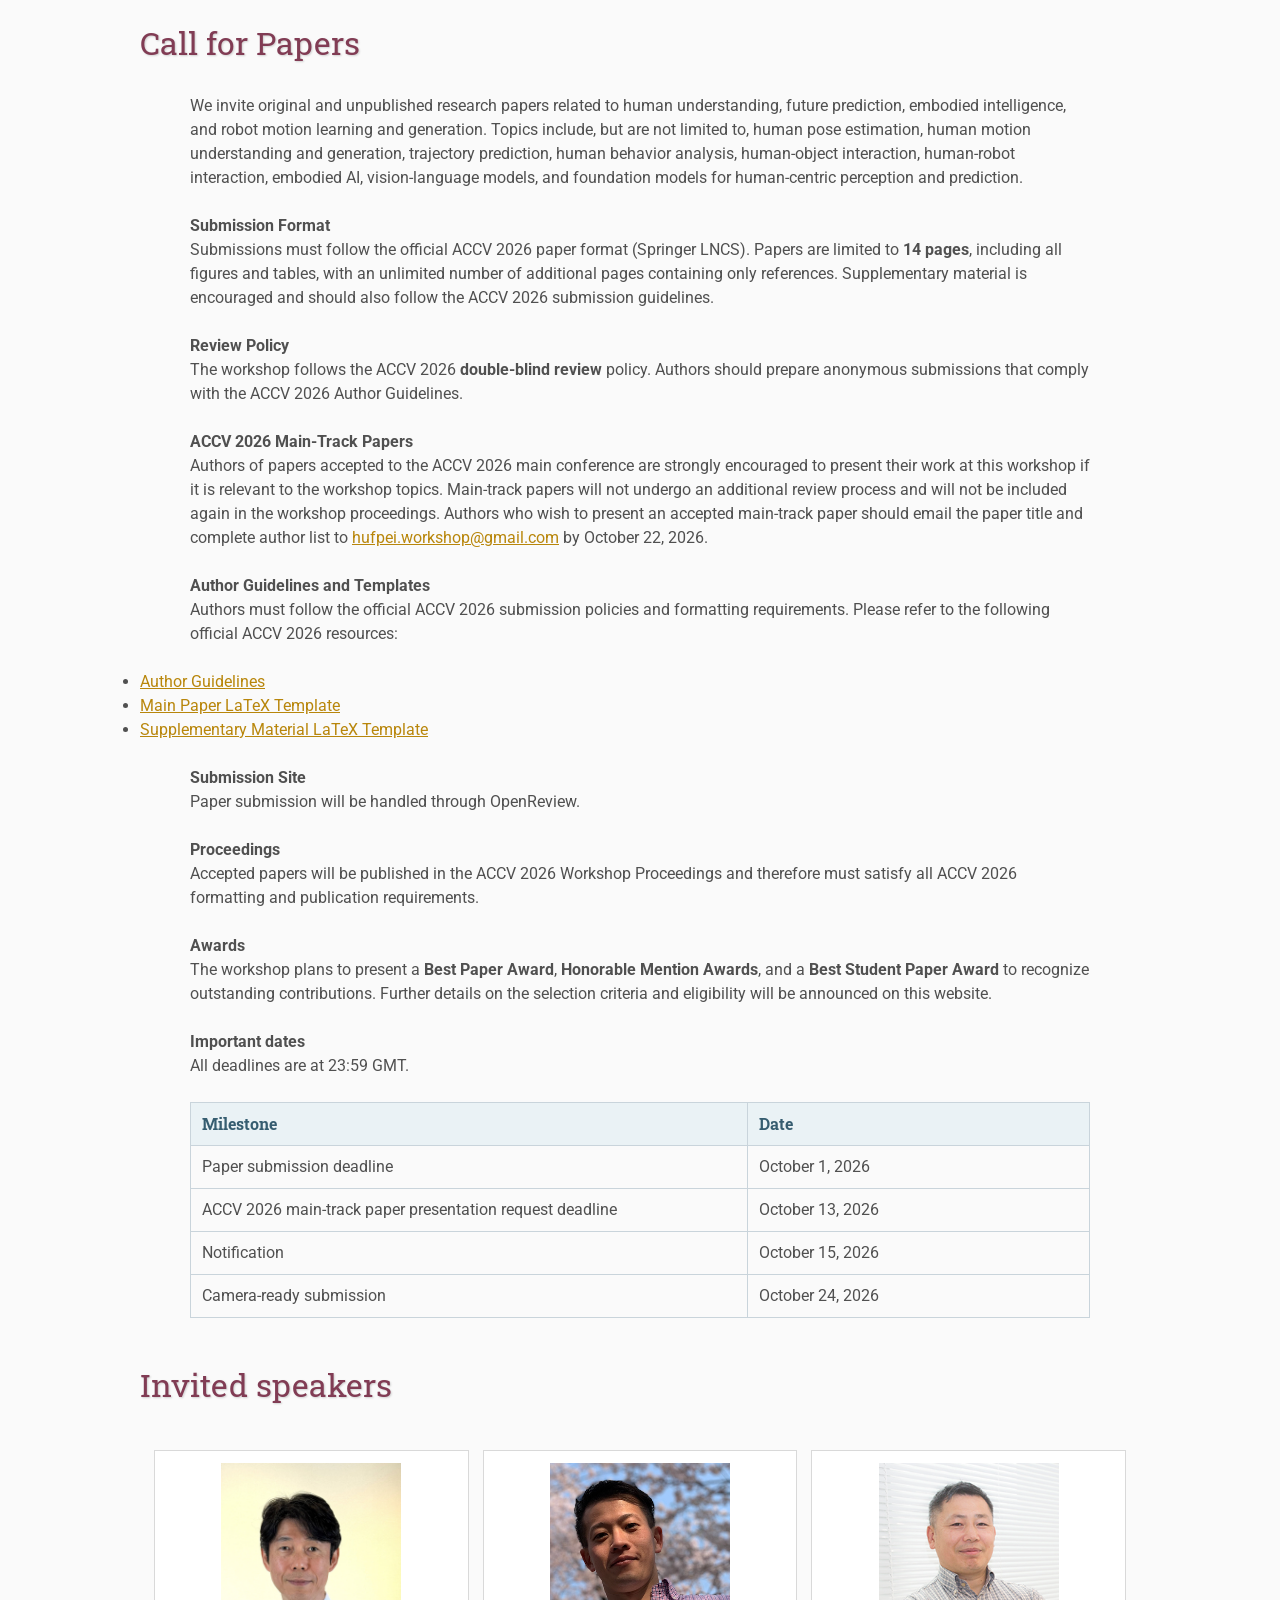
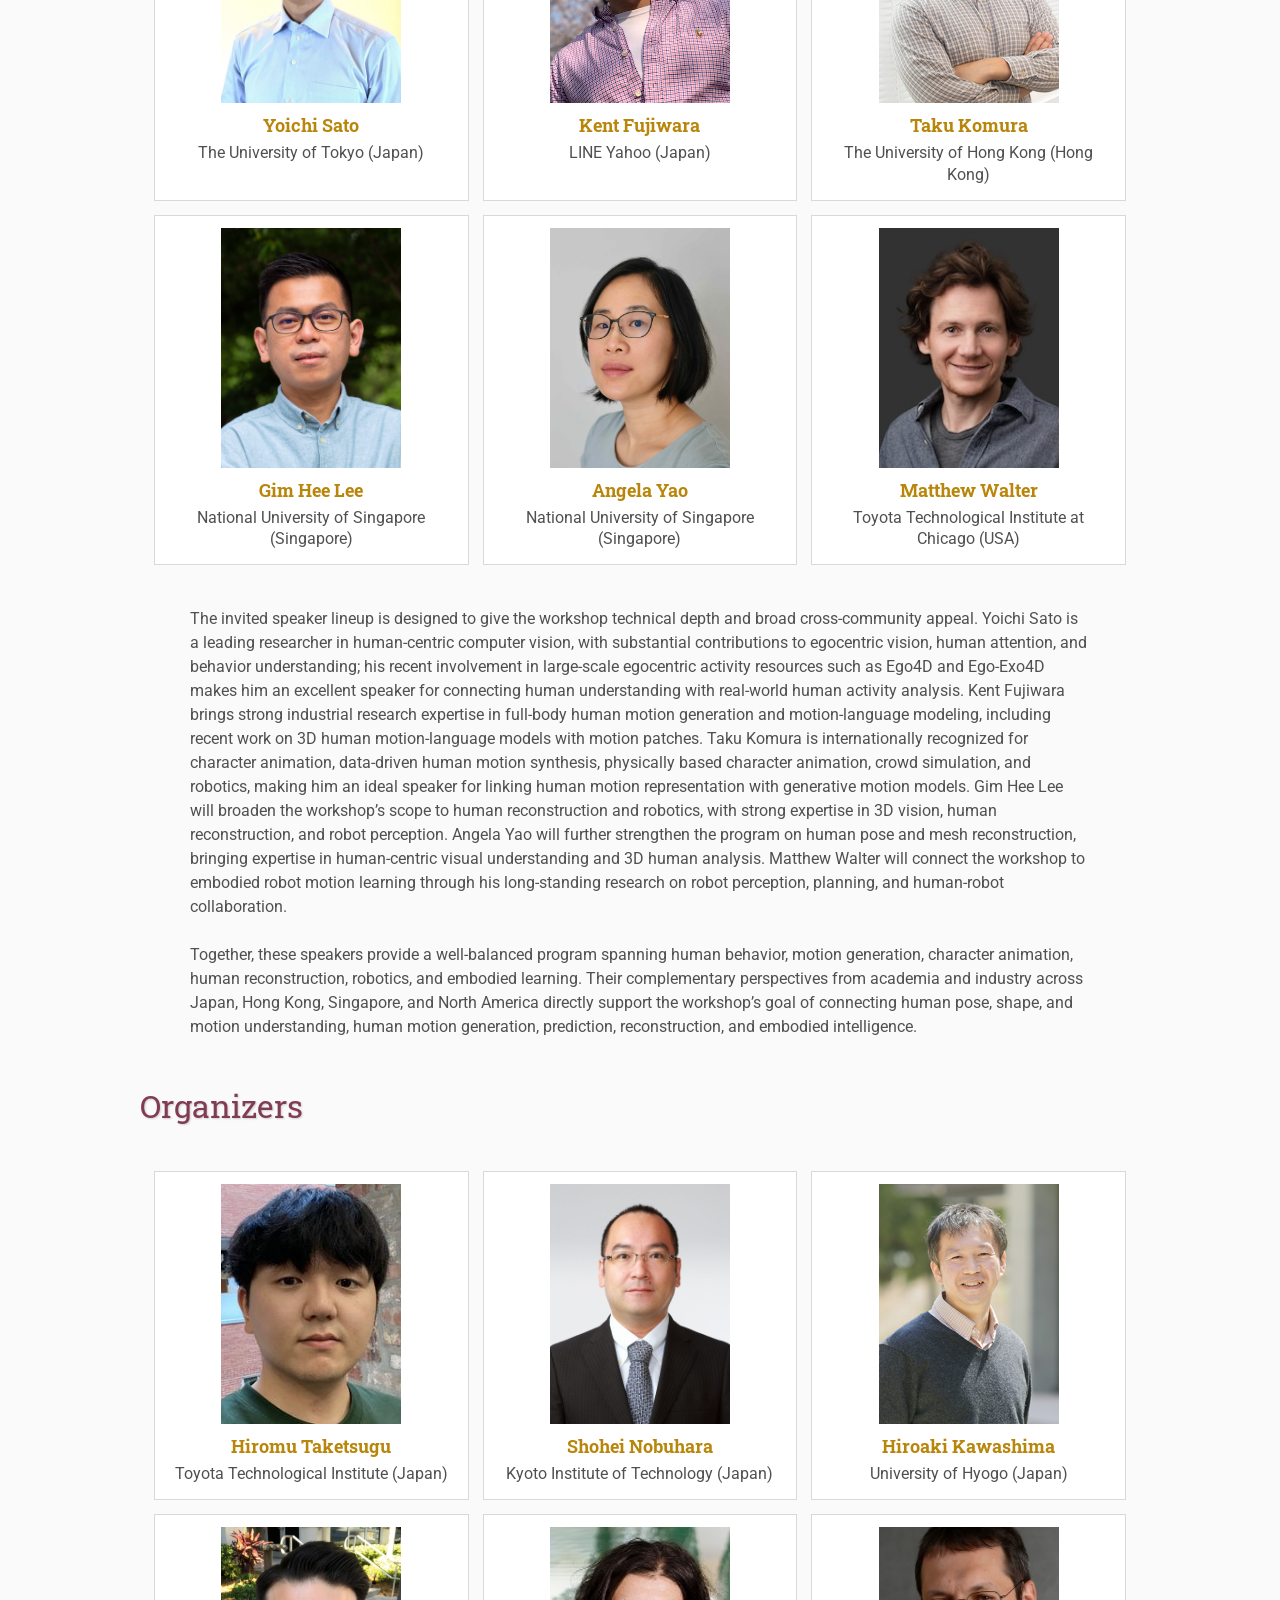
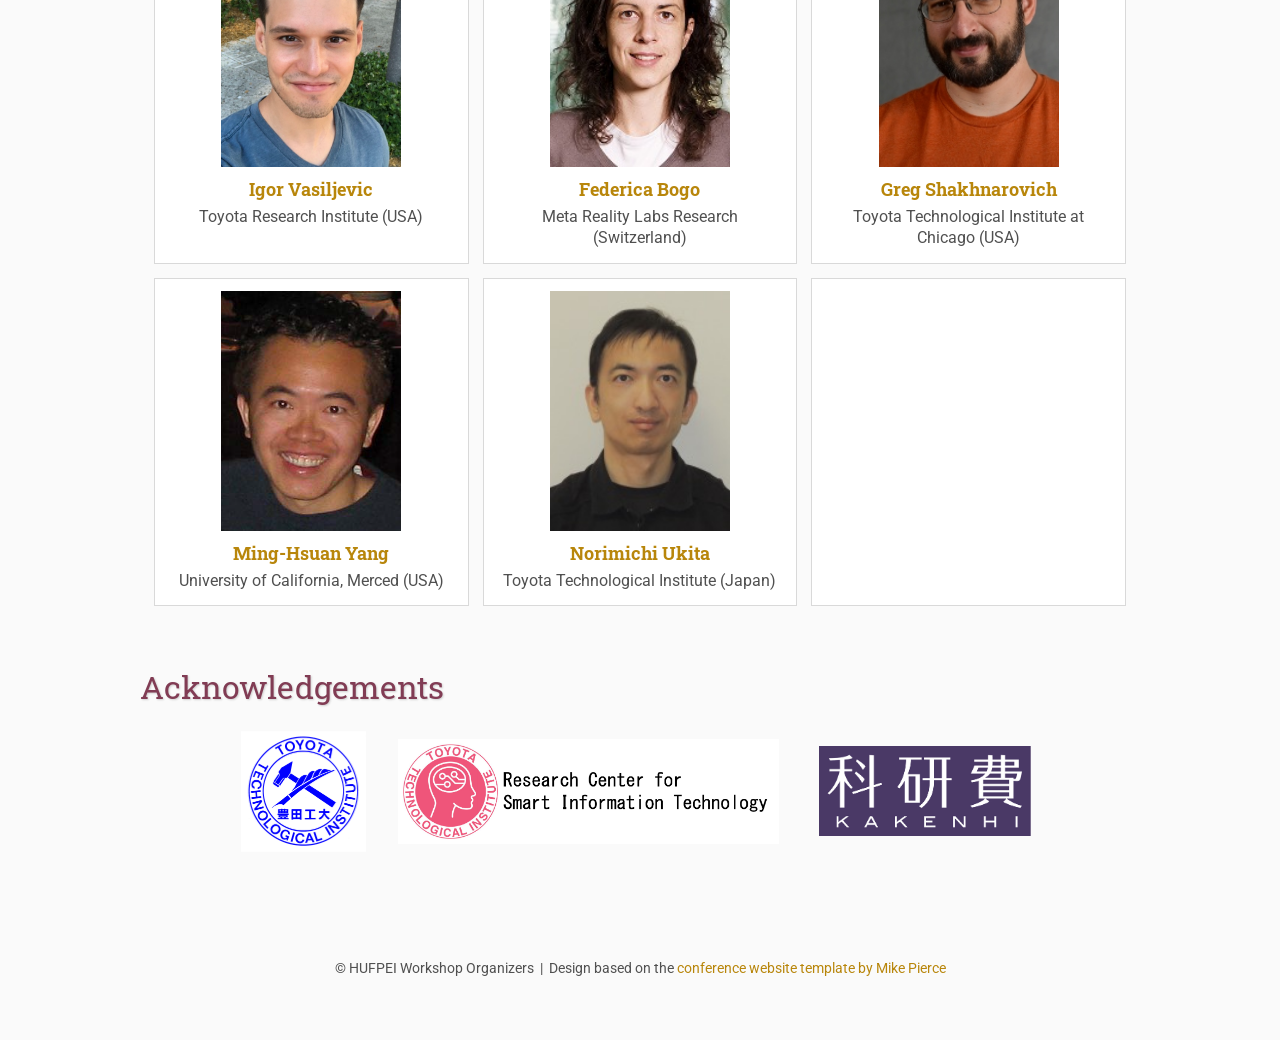
==== commit daf2d99e: "Update index.html" ====
--- a/index.html
+++ b/index.html
@@ -1,6 +1,7 @@
 <!DOCTYPE html>
 <html lang="en">
 <head>
+  <meta name="google-site-verification" content="9xZkfbHNK4cQcbQitR_MUmfiEaj1Zk2GVl5y3yZlYAM" />
   <base href=".">
   <meta charset="utf-8">
   <meta name="viewport" content="width=device-width, initial-scale=1">
--- a/assets/main.css
+++ b/assets/main.css
@@ -220,31 +220,40 @@
 }
 .logo-container {
     display: flex;
-    justify-content: space-between;
+    justify-content: center;
     align-items: center;
-    width: 100%;
-    gap: 20px;
+    gap: 40px;
     margin-top: 2em;
+    flex-wrap: nowrap;
 }
 
 .logo-item {
-    flex: 1;                  /* 3つとも同じ幅 */
     display: flex;
     justify-content: center;
     align-items: center;
 }
 
 .logo-item img {
-    height: 95px;
+    height: 90px;
     width: auto;
-    max-width: 100%;
+    max-width: none;
     object-fit: contain;
     transition: transform 0.2s ease;
 }
 
-.logo-item img:hover {
-    transform: scale(1.05);
-}
+.logo-item:nth-child(1) img {
+    height: 90px !important;
+    transform: scale(1.15);
+}
+
+/* SIT（中央）をもう少し大きく */
+.logo-item:nth-child(2) img {
+    height: 105px;
+}
+
+/* KAKENHI（右）は元のサイズ */
+.logo-item:nth-child(3) img {
+    height: 90px;
 }
 .ack-logos {
     display: flex;
@@ -257,7 +266,6 @@
 
 .ack-logos img {
     max-height: 90px;
-    max-width: 260px;
     width: auto;
     height: auto;
     object-fit: contain;
@@ -265,3 +273,14 @@
     padding: 12px;
     border-radius: 10px;
 }
+.logo-item:nth-child(1) img {
+    height: 105px !important;
+}
+
+.logo-item:nth-child(2) img {
+    height: 105px !important;
+}
+
+.logo-item:nth-child(3) img {
+    height: 90px !important;
+}
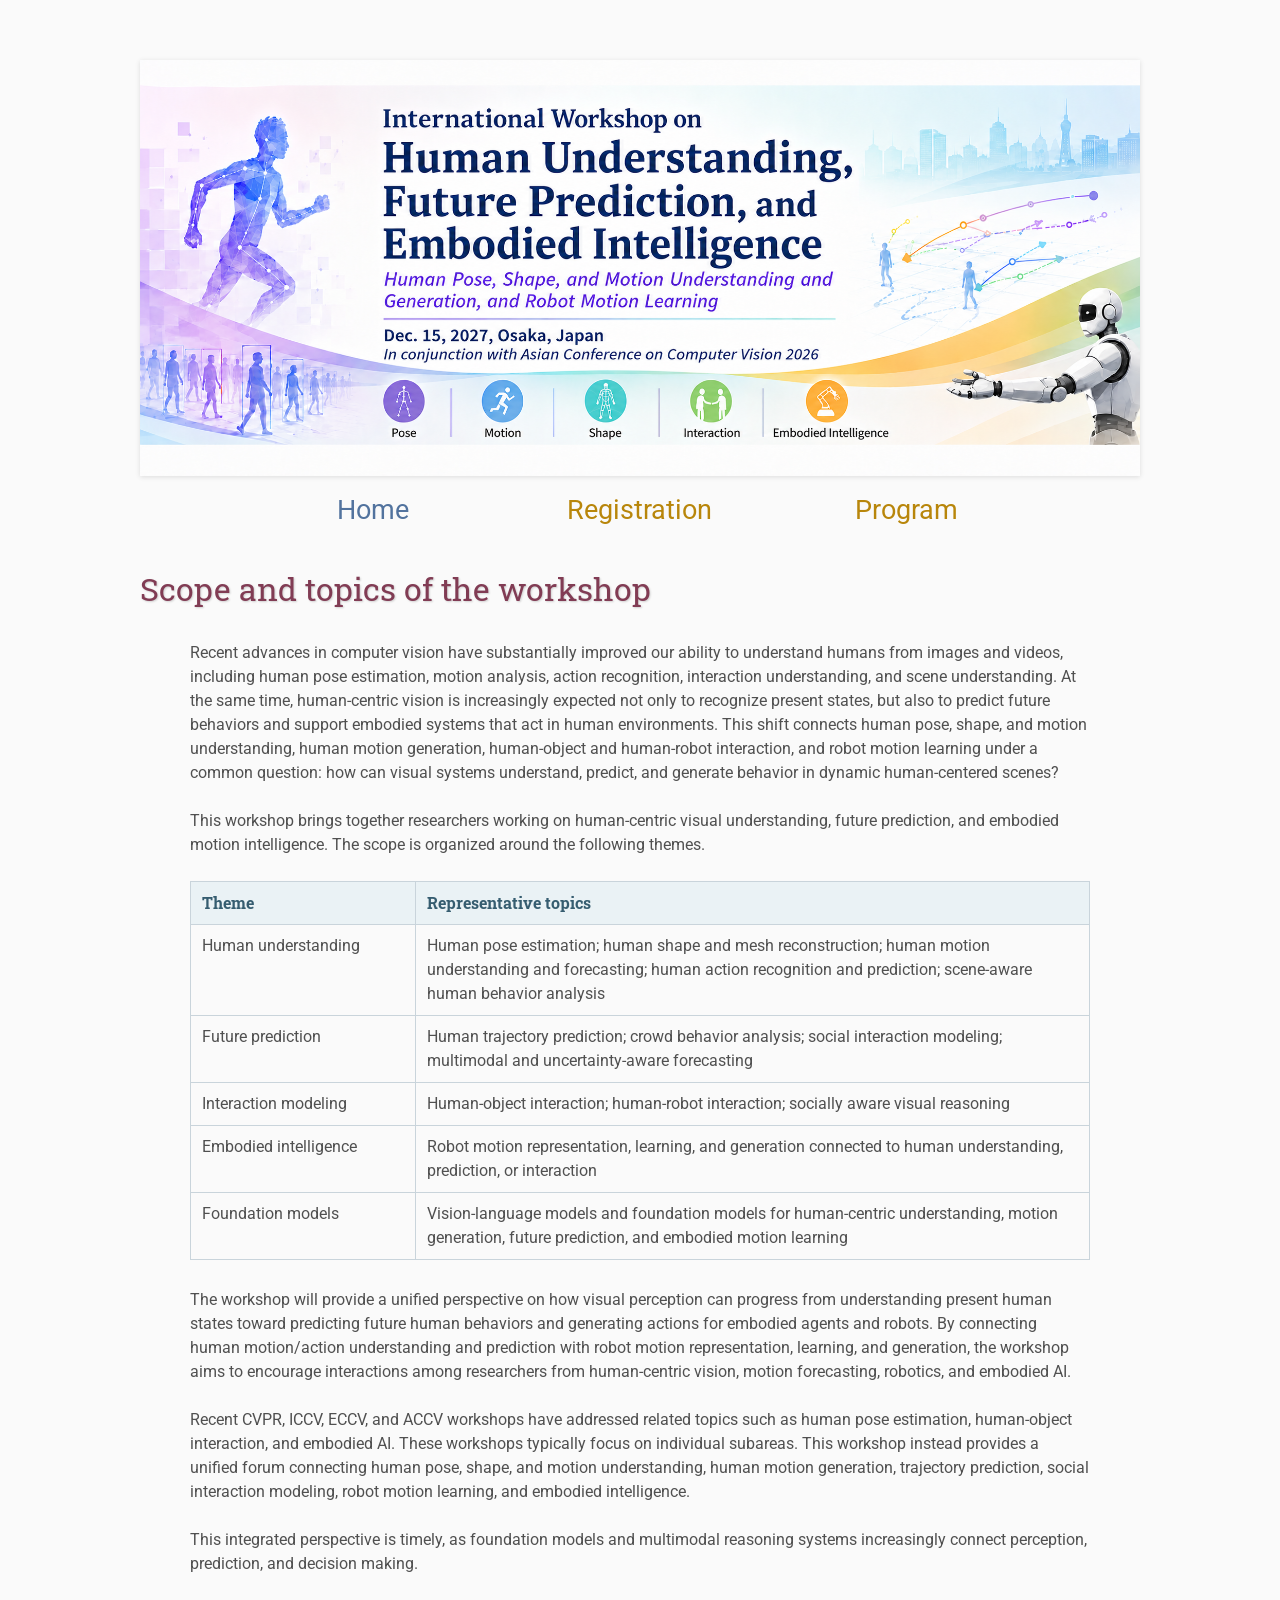
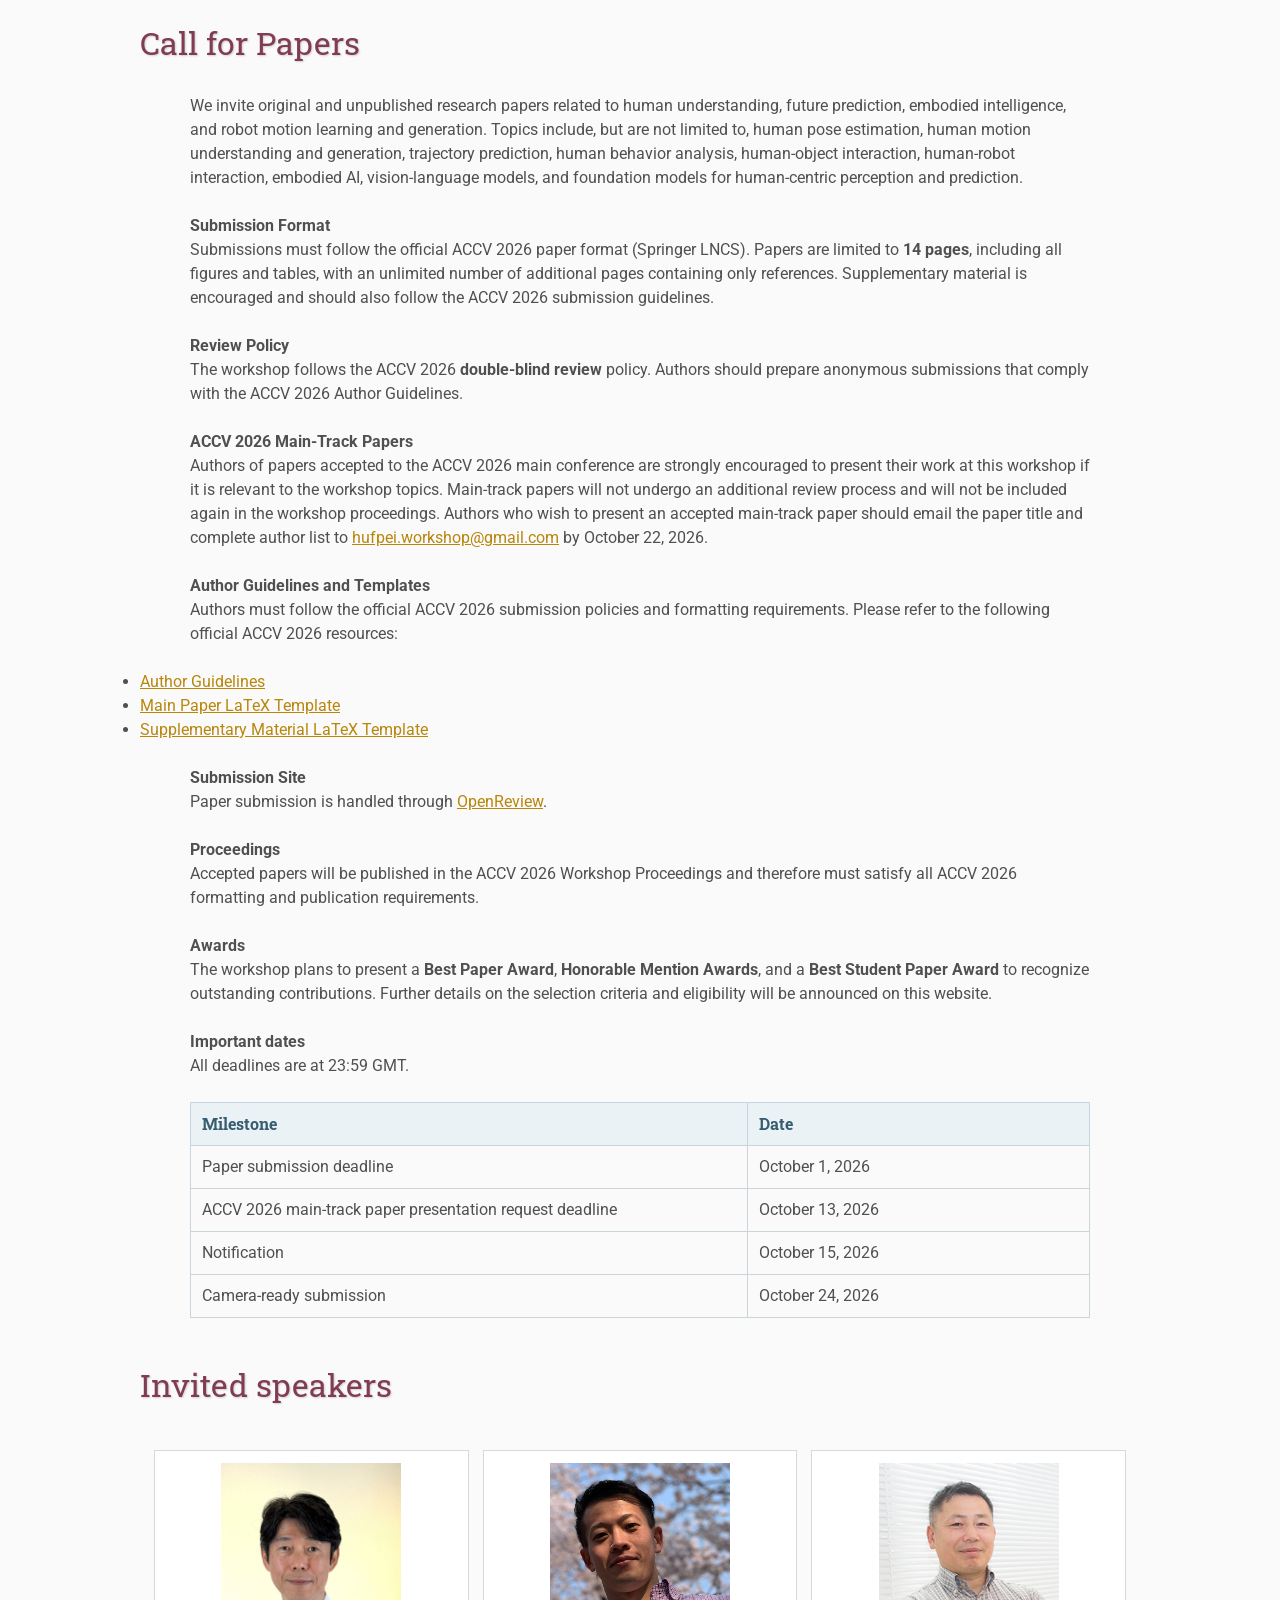
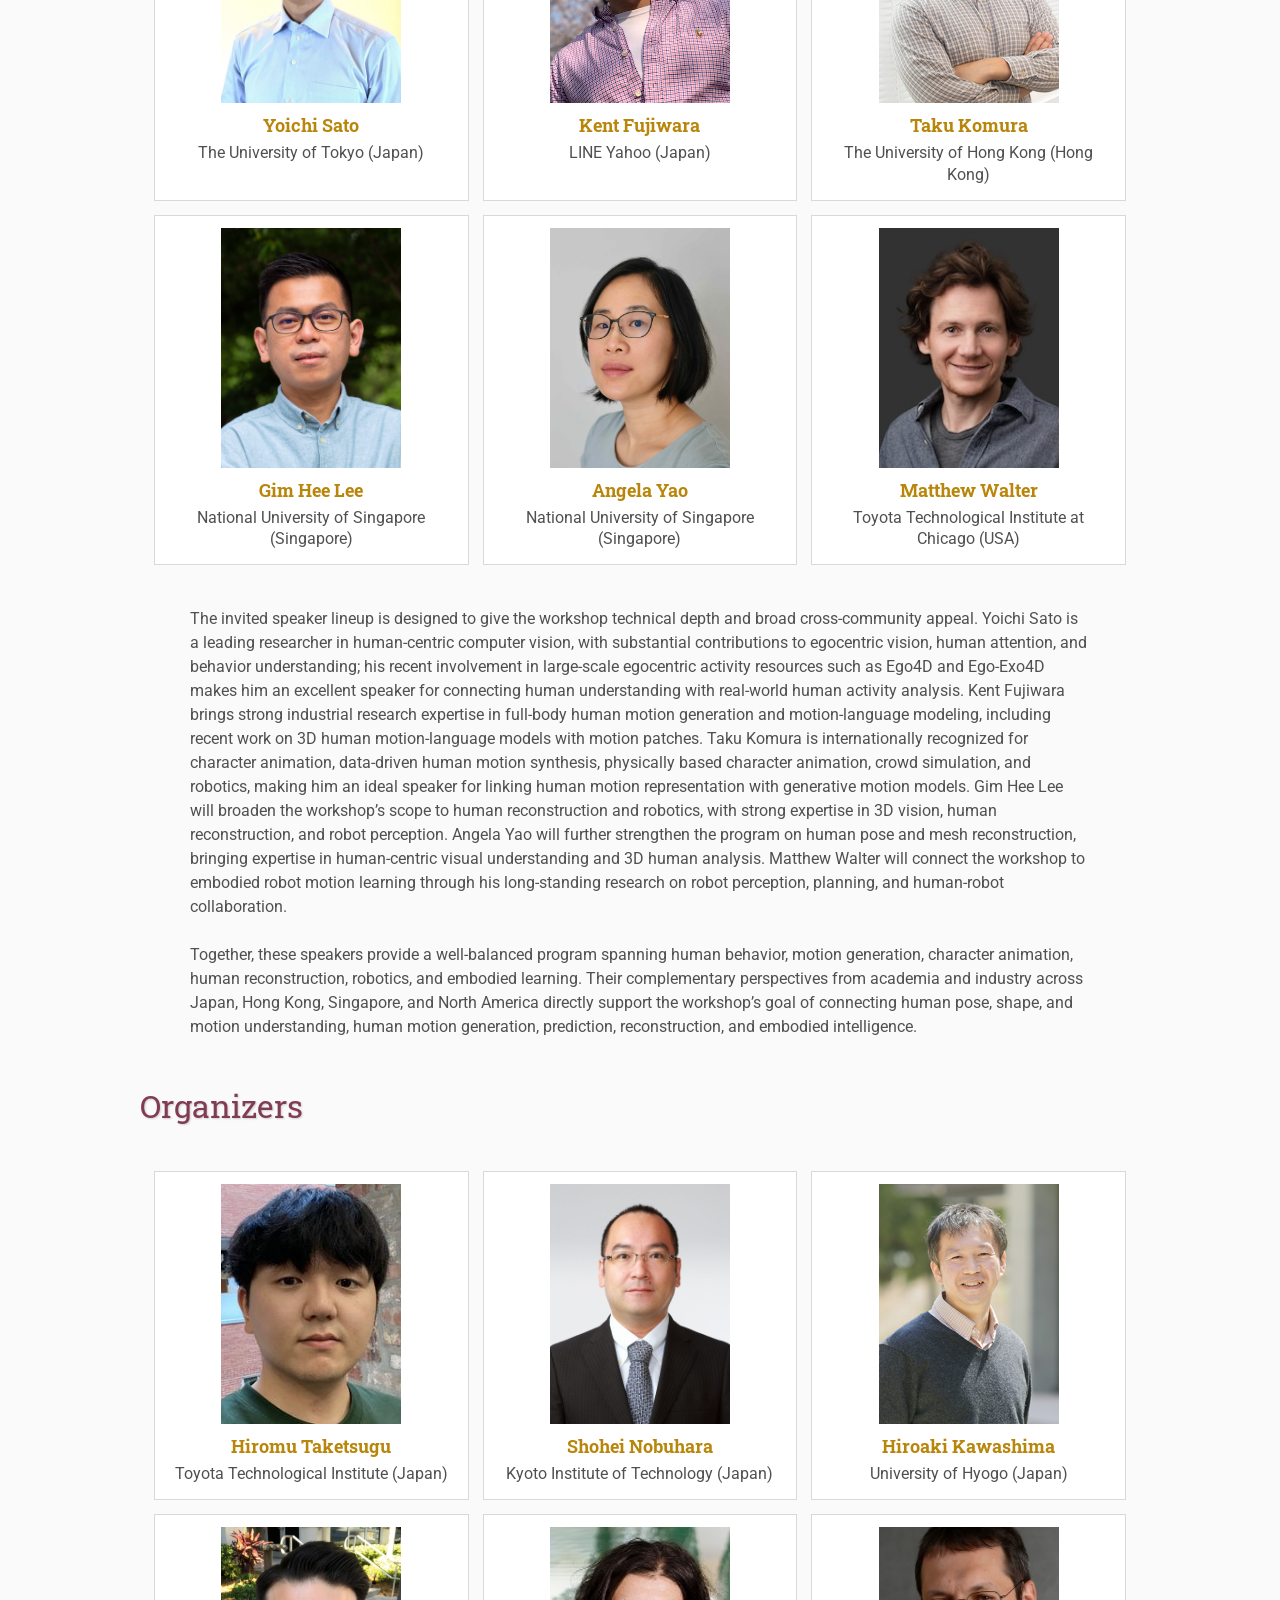
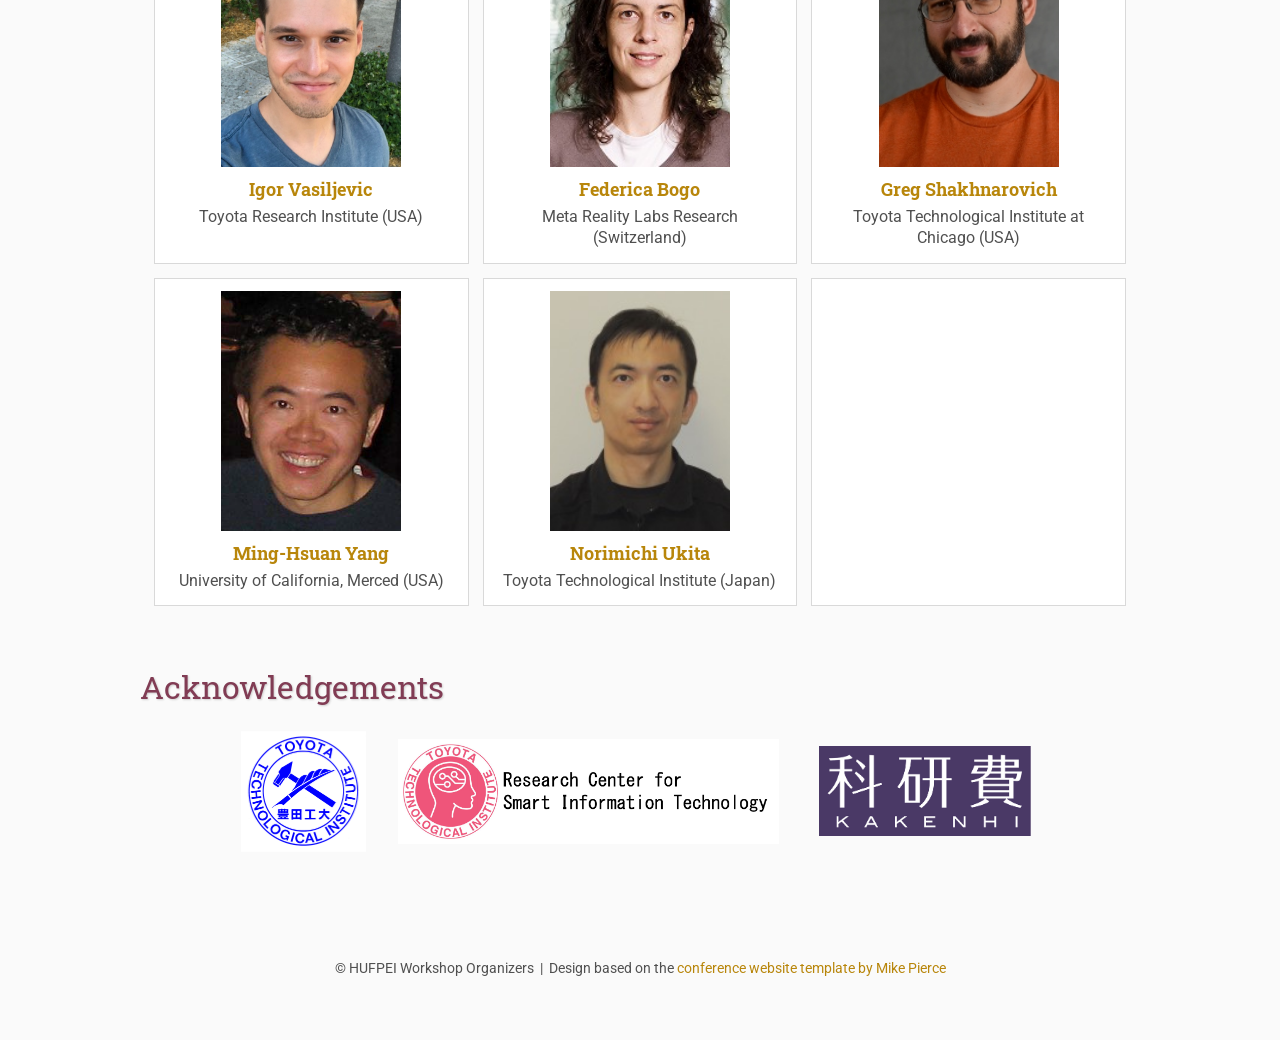
==== commit 50b8a4a9: "Update index.html" ====
--- a/index.html
+++ b/index.html
@@ -92,7 +92,7 @@
 
   <p>
     <strong>Submission Site</strong><br>
-    Paper submission will be handled through OpenReview.
+    Paper submission is handled through <a href="https://openreview.net/group?id=afcv.org/ACCV/2026/Workshop/HUFPEI/" target="_blank" rel="noopener">OpenReview</a>.
   </p>
 
   <p>
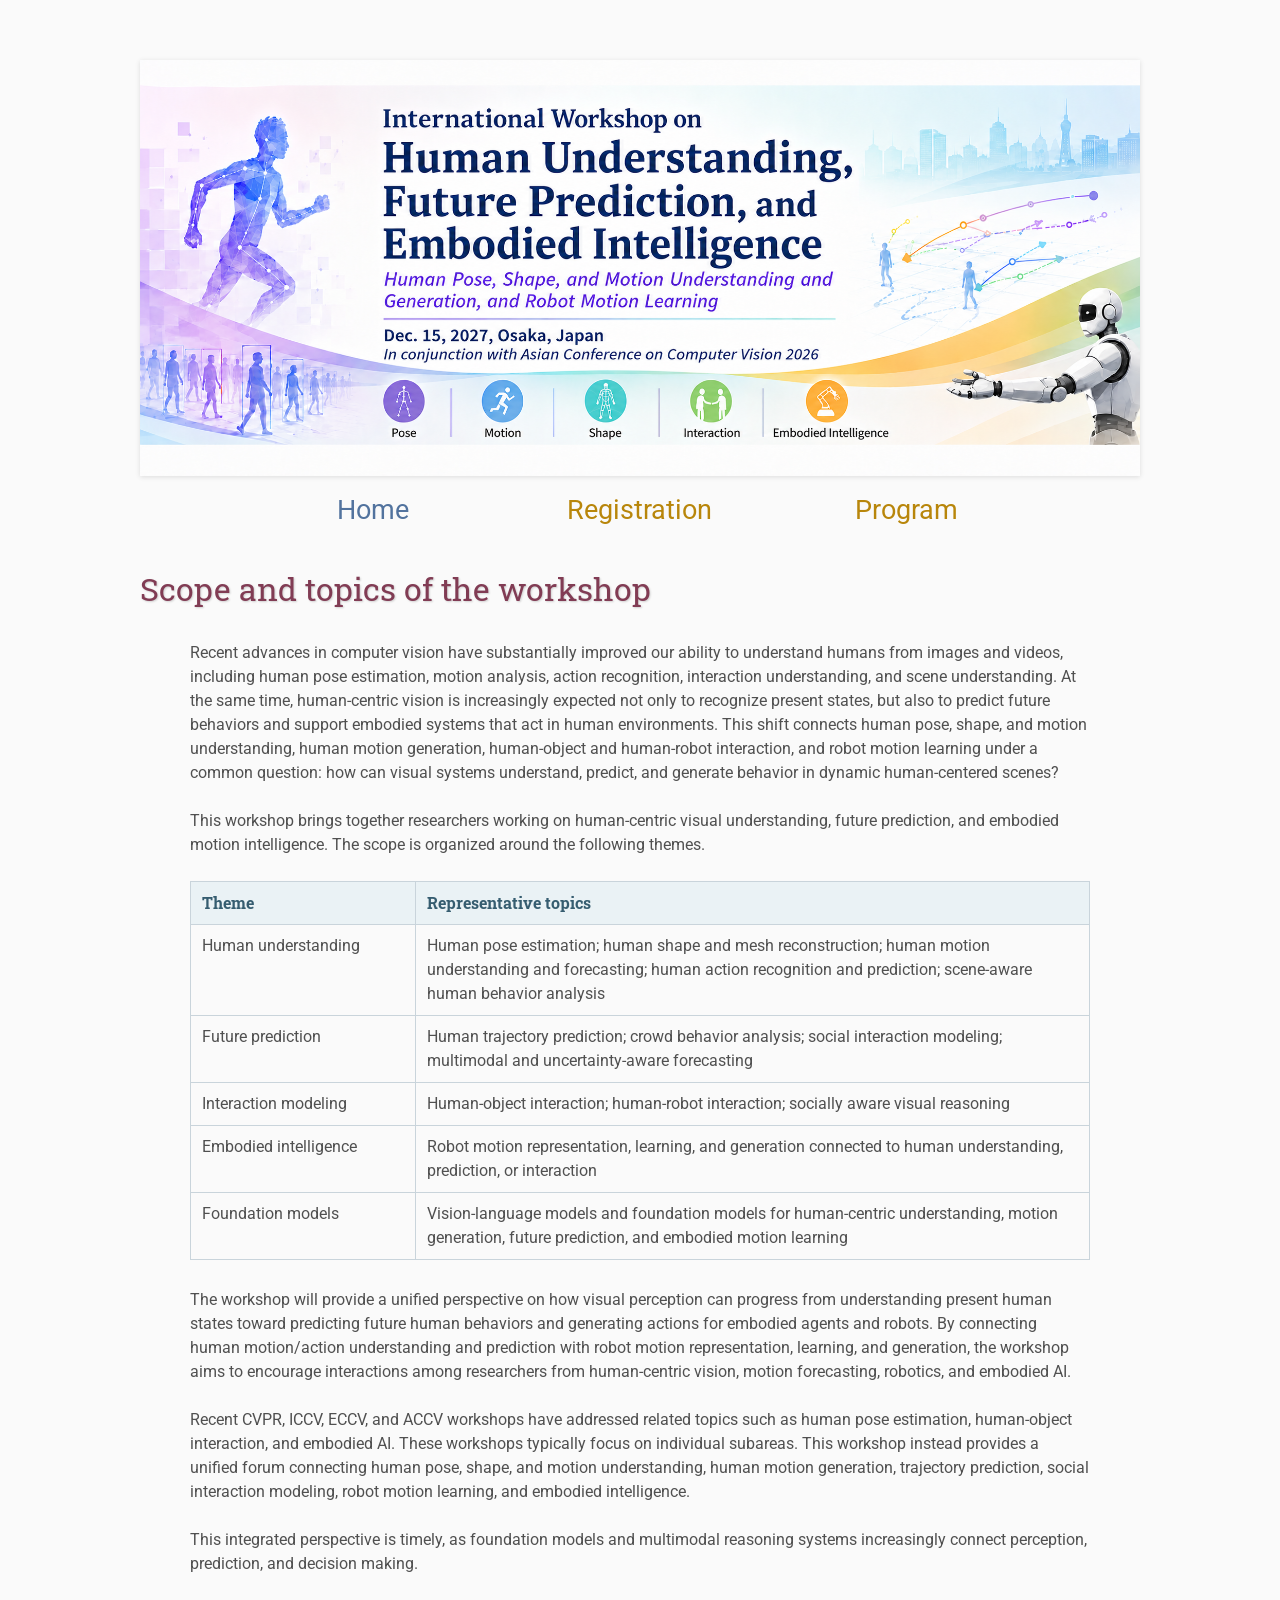
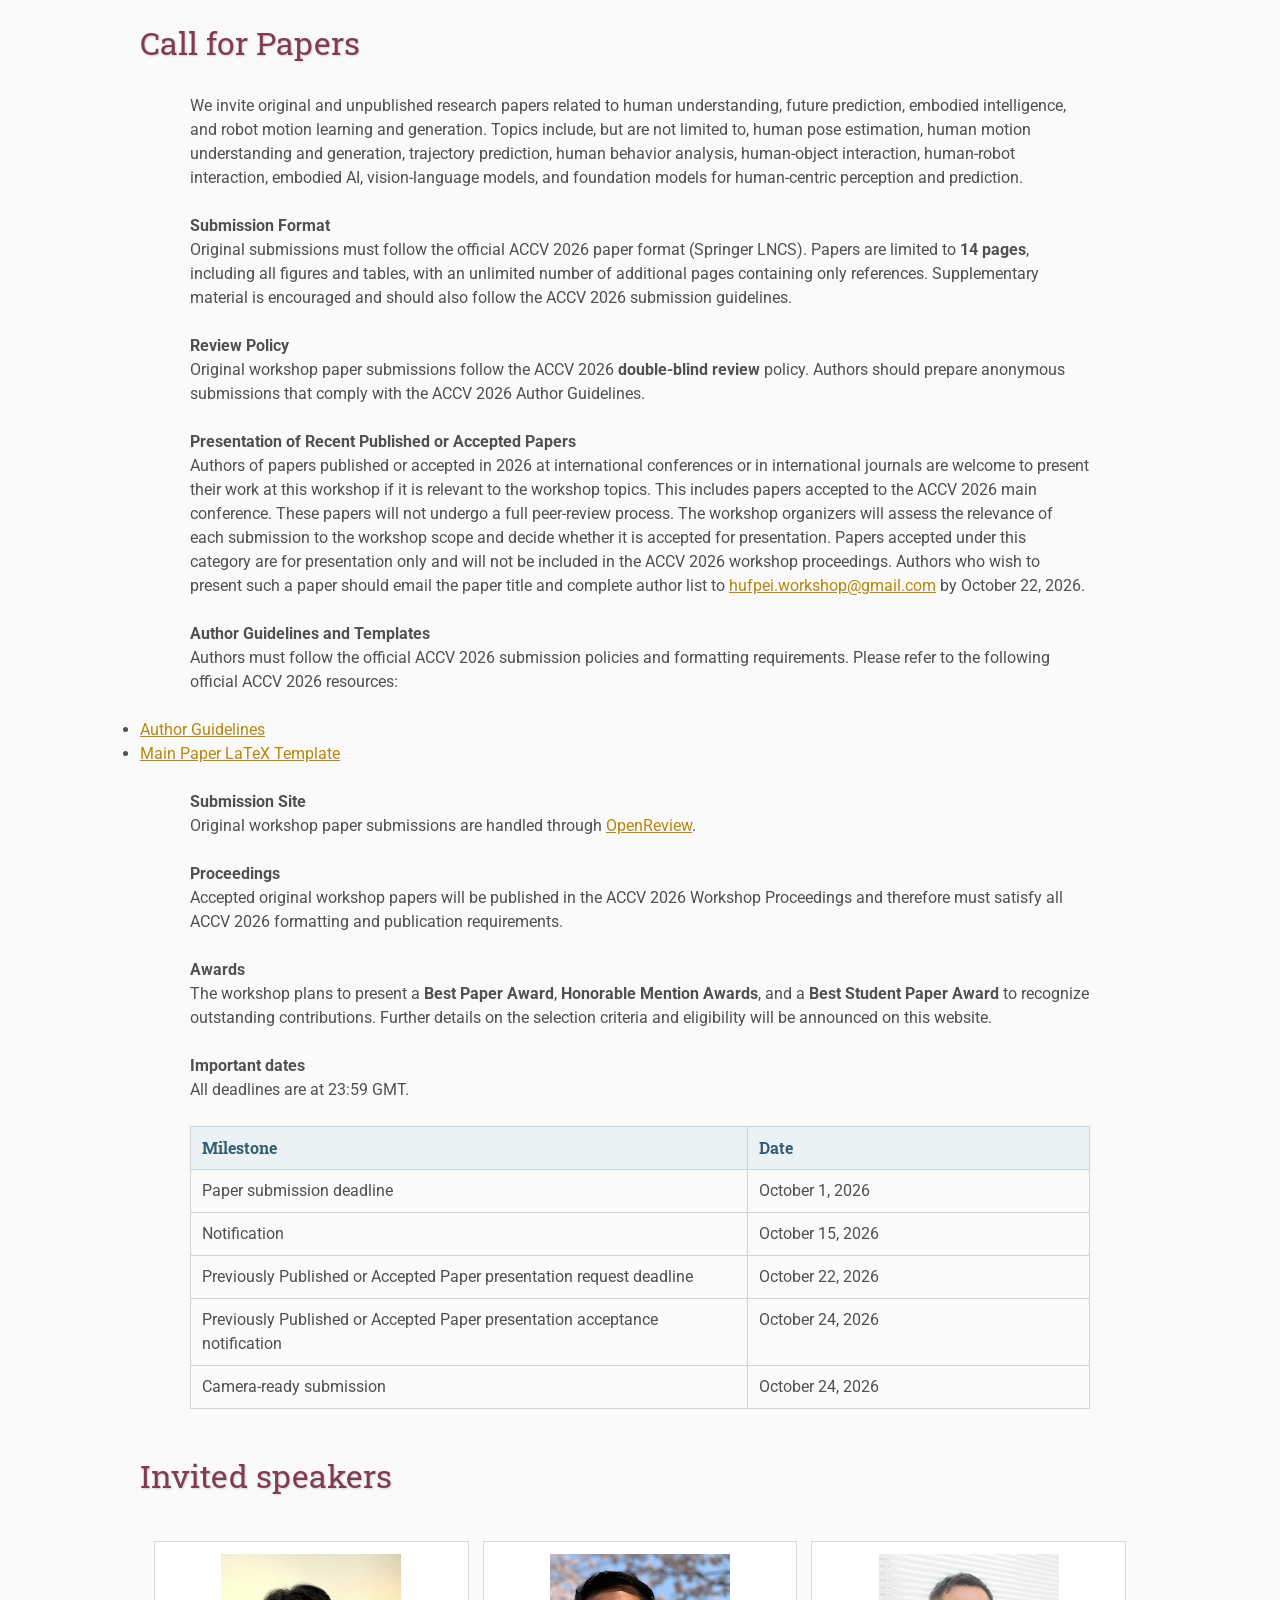
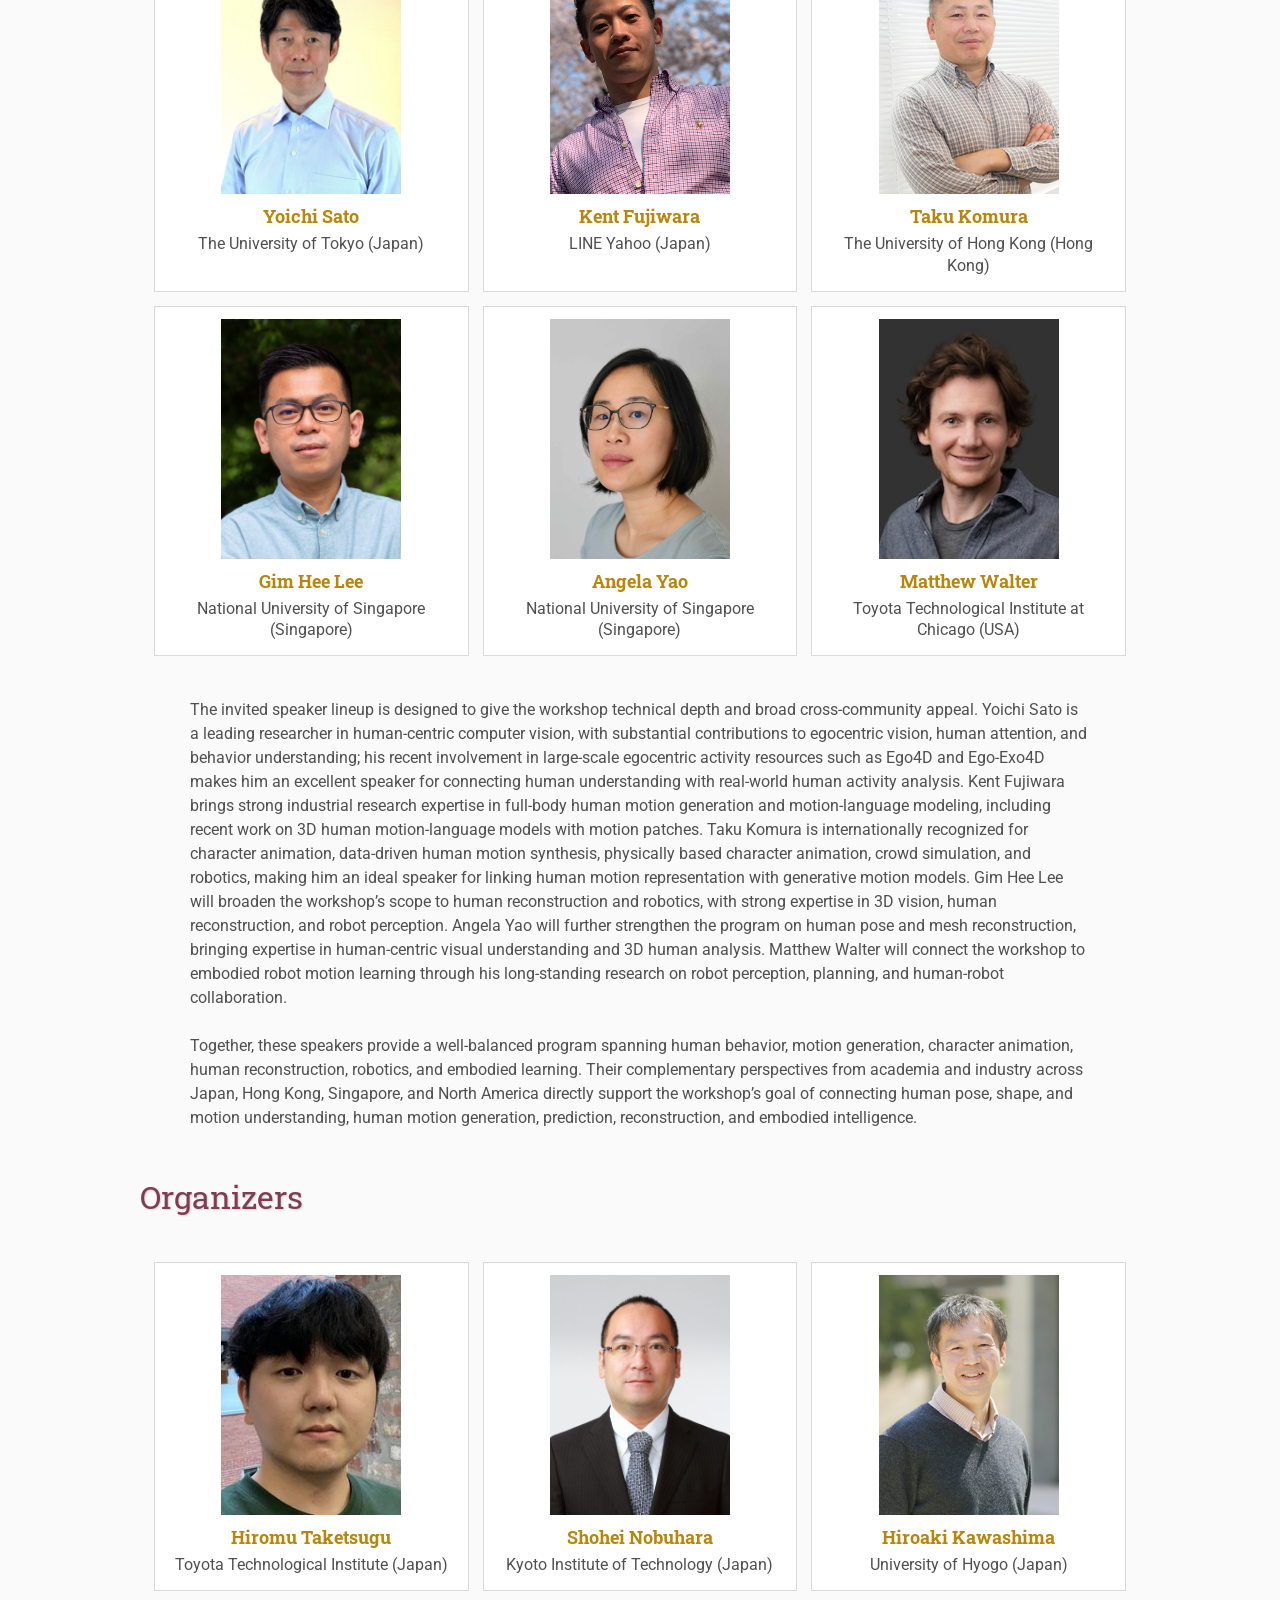
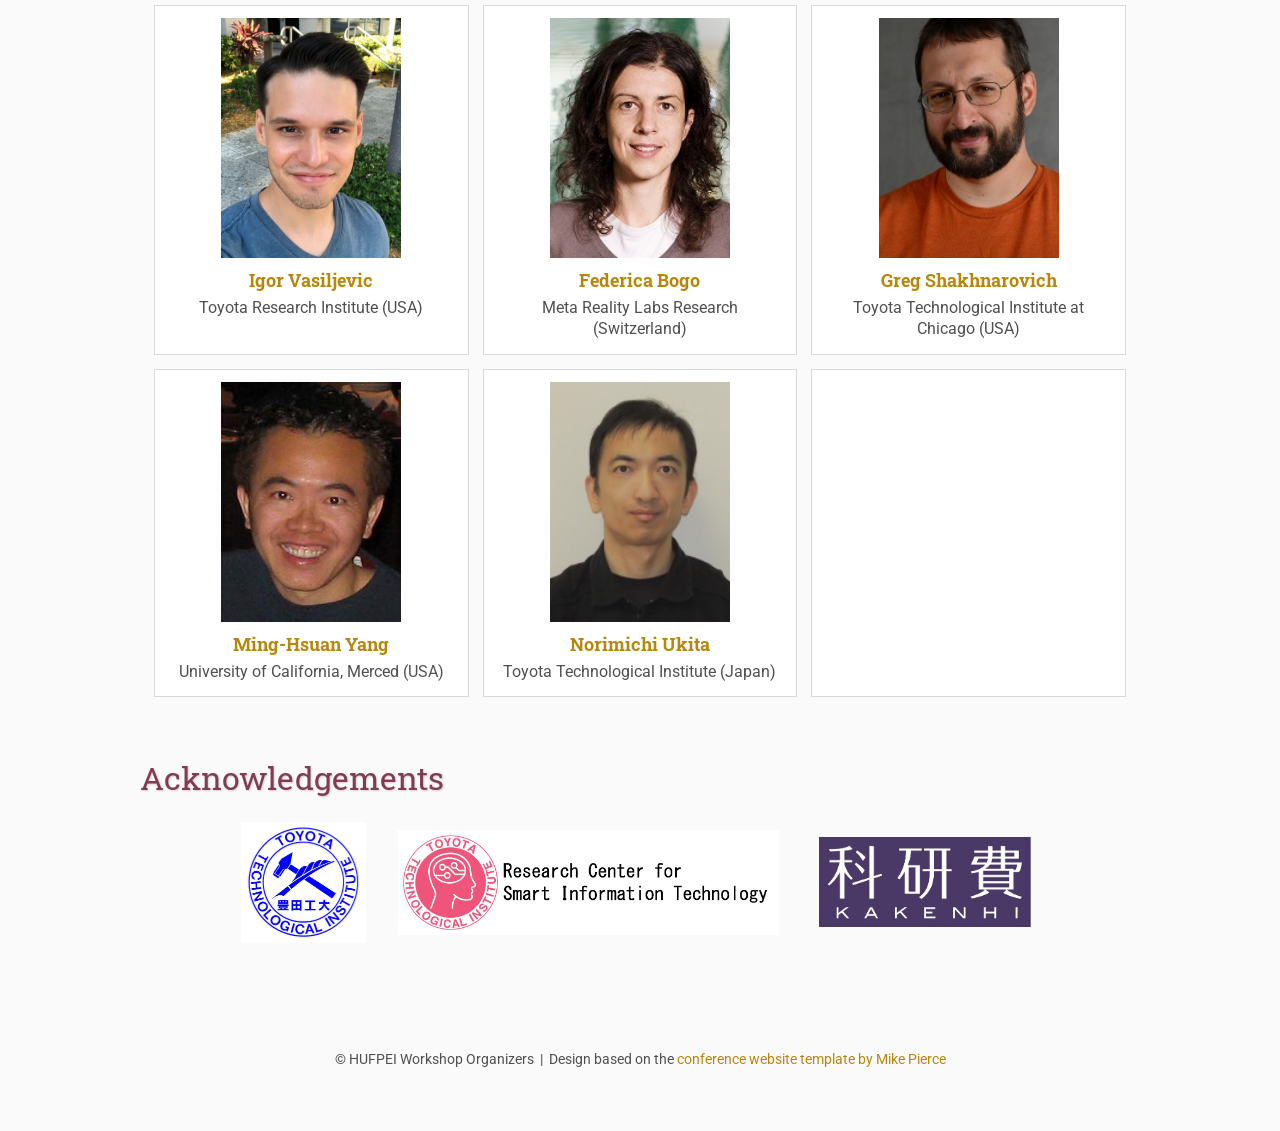
==== commit f0b9eb98: "Update index.html" ====
--- a/index.html
+++ b/index.html
@@ -67,17 +67,17 @@
 
   <p>
     <strong>Submission Format</strong><br>
-    Submissions must follow the official ACCV 2026 paper format (Springer LNCS). Papers are limited to <strong>14 pages</strong>, including all figures and tables, with an unlimited number of additional pages containing only references. Supplementary material is encouraged and should also follow the ACCV 2026 submission guidelines.
+    Original submissions must follow the official ACCV 2026 paper format (Springer LNCS). Papers are limited to <strong>14 pages</strong>, including all figures and tables, with an unlimited number of additional pages containing only references. Supplementary material is encouraged and should also follow the ACCV 2026 submission guidelines.
   </p>
 
   <p>
     <strong>Review Policy</strong><br>
-    The workshop follows the ACCV 2026 <strong>double-blind review</strong> policy. Authors should prepare anonymous submissions that comply with the ACCV 2026 Author Guidelines.
-  </p>
-
-  <p>
-    <strong>ACCV 2026 Main-Track Papers</strong><br>
-    Authors of papers accepted to the ACCV 2026 main conference are strongly encouraged to present their work at this workshop if it is relevant to the workshop topics. Main-track papers will not undergo an additional review process and will not be included again in the workshop proceedings. Authors who wish to present an accepted main-track paper should email the paper title and complete author list to <a href="mailto:hufpei.workshop@gmail.com">hufpei.workshop@gmail.com</a> by October 22, 2026.
+    Original workshop paper submissions follow the ACCV 2026 <strong>double-blind review</strong> policy. Authors should prepare anonymous submissions that comply with the ACCV 2026 Author Guidelines.
+  </p>
+
+  <p>
+    <strong>Presentation of Recent Published or Accepted Papers</strong><br>
+    Authors of papers published or accepted in 2026 at international conferences or in international journals are welcome to present their work at this workshop if it is relevant to the workshop topics. This includes papers accepted to the ACCV 2026 main conference. These papers will not undergo a full peer-review process. The workshop organizers will assess the relevance of each submission to the workshop scope and decide whether it is accepted for presentation. Papers accepted under this category are for presentation only and will not be included in the ACCV 2026 workshop proceedings. Authors who wish to present such a paper should email the paper title and complete author list to <a href="mailto:hufpei.workshop@gmail.com">hufpei.workshop@gmail.com</a> by October 22, 2026.
   </p>
 
   <p>
@@ -86,18 +86,17 @@
   </p>
   <ul>
     <li><a href="https://accv2026.org/submissions/author-guidelines/" target="_blank" rel="noopener">Author Guidelines</a></li>
-    <li><a href="https://accv2026.org/submissions/" target="_blank" rel="noopener">Main Paper LaTeX Template</a></li>
-    <li><a href="https://accv2026.org/submissions/" target="_blank" rel="noopener">Supplementary Material LaTeX Template</a></li>
+    <li><a href="https://accv2026.org/wp-content/uploads/2026/04/ACCV_2026_template.zip" target="_blank" rel="noopener">Main Paper LaTeX Template</a></li>
   </ul>
 
   <p>
     <strong>Submission Site</strong><br>
-    Paper submission is handled through <a href="https://openreview.net/group?id=afcv.org/ACCV/2026/Workshop/HUFPEI/" target="_blank" rel="noopener">OpenReview</a>.
+    Original workshop paper submissions are handled through <a href="https://openreview.net/group?id=afcv.org/ACCV/2026/Workshop/HUFPEI/" target="_blank" rel="noopener">OpenReview</a>.
   </p>
 
   <p>
     <strong>Proceedings</strong><br>
-    Accepted papers will be published in the ACCV 2026 Workshop Proceedings and therefore must satisfy all ACCV 2026 formatting and publication requirements.
+    Accepted original workshop papers will be published in the ACCV 2026 Workshop Proceedings and therefore must satisfy all ACCV 2026 formatting and publication requirements.
   </p>
 
   <p>
@@ -112,8 +111,9 @@
     <thead><tr><th>Milestone</th><th class="date-col">Date</th></tr></thead>
     <tbody>
       <tr><td>Paper submission deadline</td><td>October 1, 2026</td></tr>
-      <tr><td>ACCV 2026 main-track paper presentation request deadline</td><td>October 13, 2026</td></tr>
       <tr><td>Notification</td><td>October 15, 2026</td></tr>
+      <tr><td>Previously Published or Accepted Paper presentation request deadline</td><td>October 22, 2026</td></tr>
+      <tr><td>Previously Published or Accepted Paper presentation acceptance notification</td><td>October 24, 2026</td></tr>
       <tr><td>Camera-ready submission</td><td>October 24, 2026</td></tr>
     </tbody>
   </table>
@@ -231,10 +231,9 @@
         <img src="assets/KAKENHIlogo_L.jpg" alt="KAKENHI">
     </div>
 </div>
+    </div>
 </section>
-<section id="acknowledgements" class="wrapper">
-    <div class="inner">
-    
+
   <footer>
     &copy; HUFPEI Workshop Organizers
     &nbsp;|&nbsp; Design based on the <a href="https://github.com/mikepierce/conference-website-template">conference website template by Mike Pierce</a>
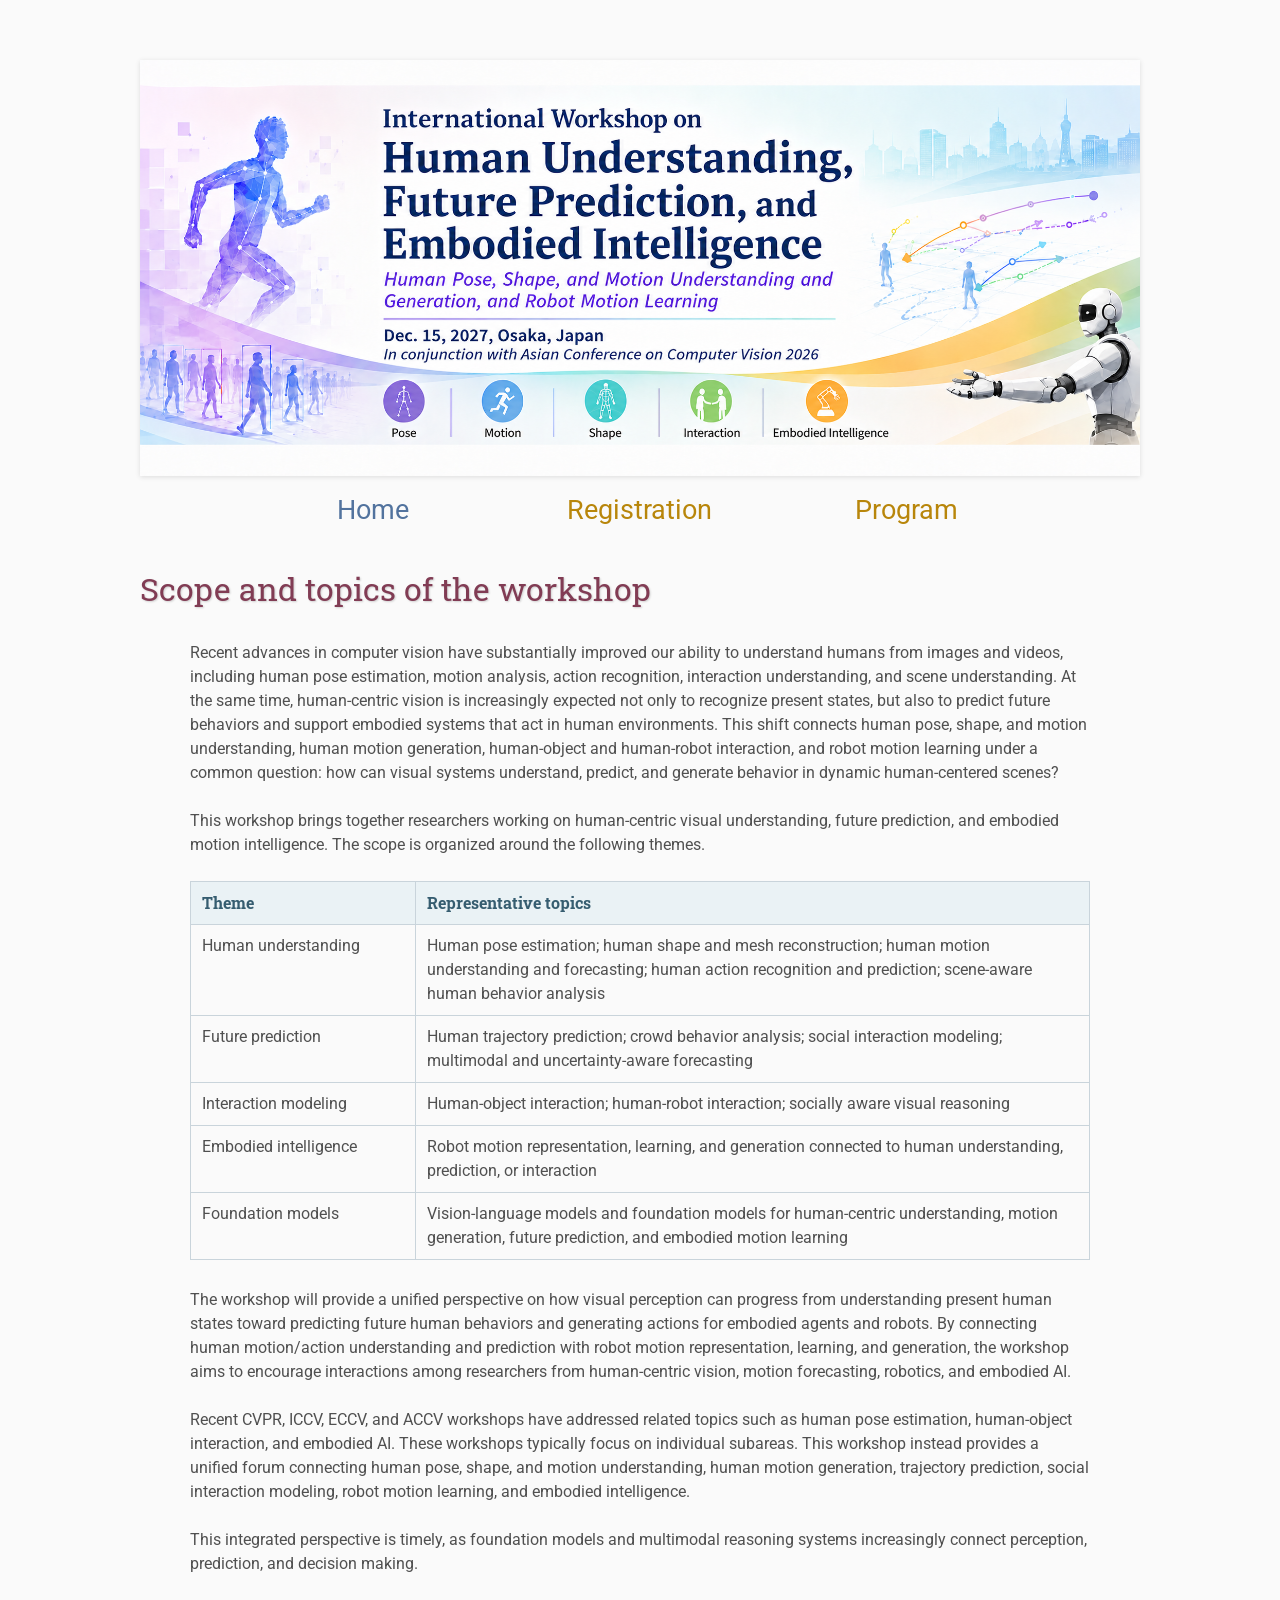
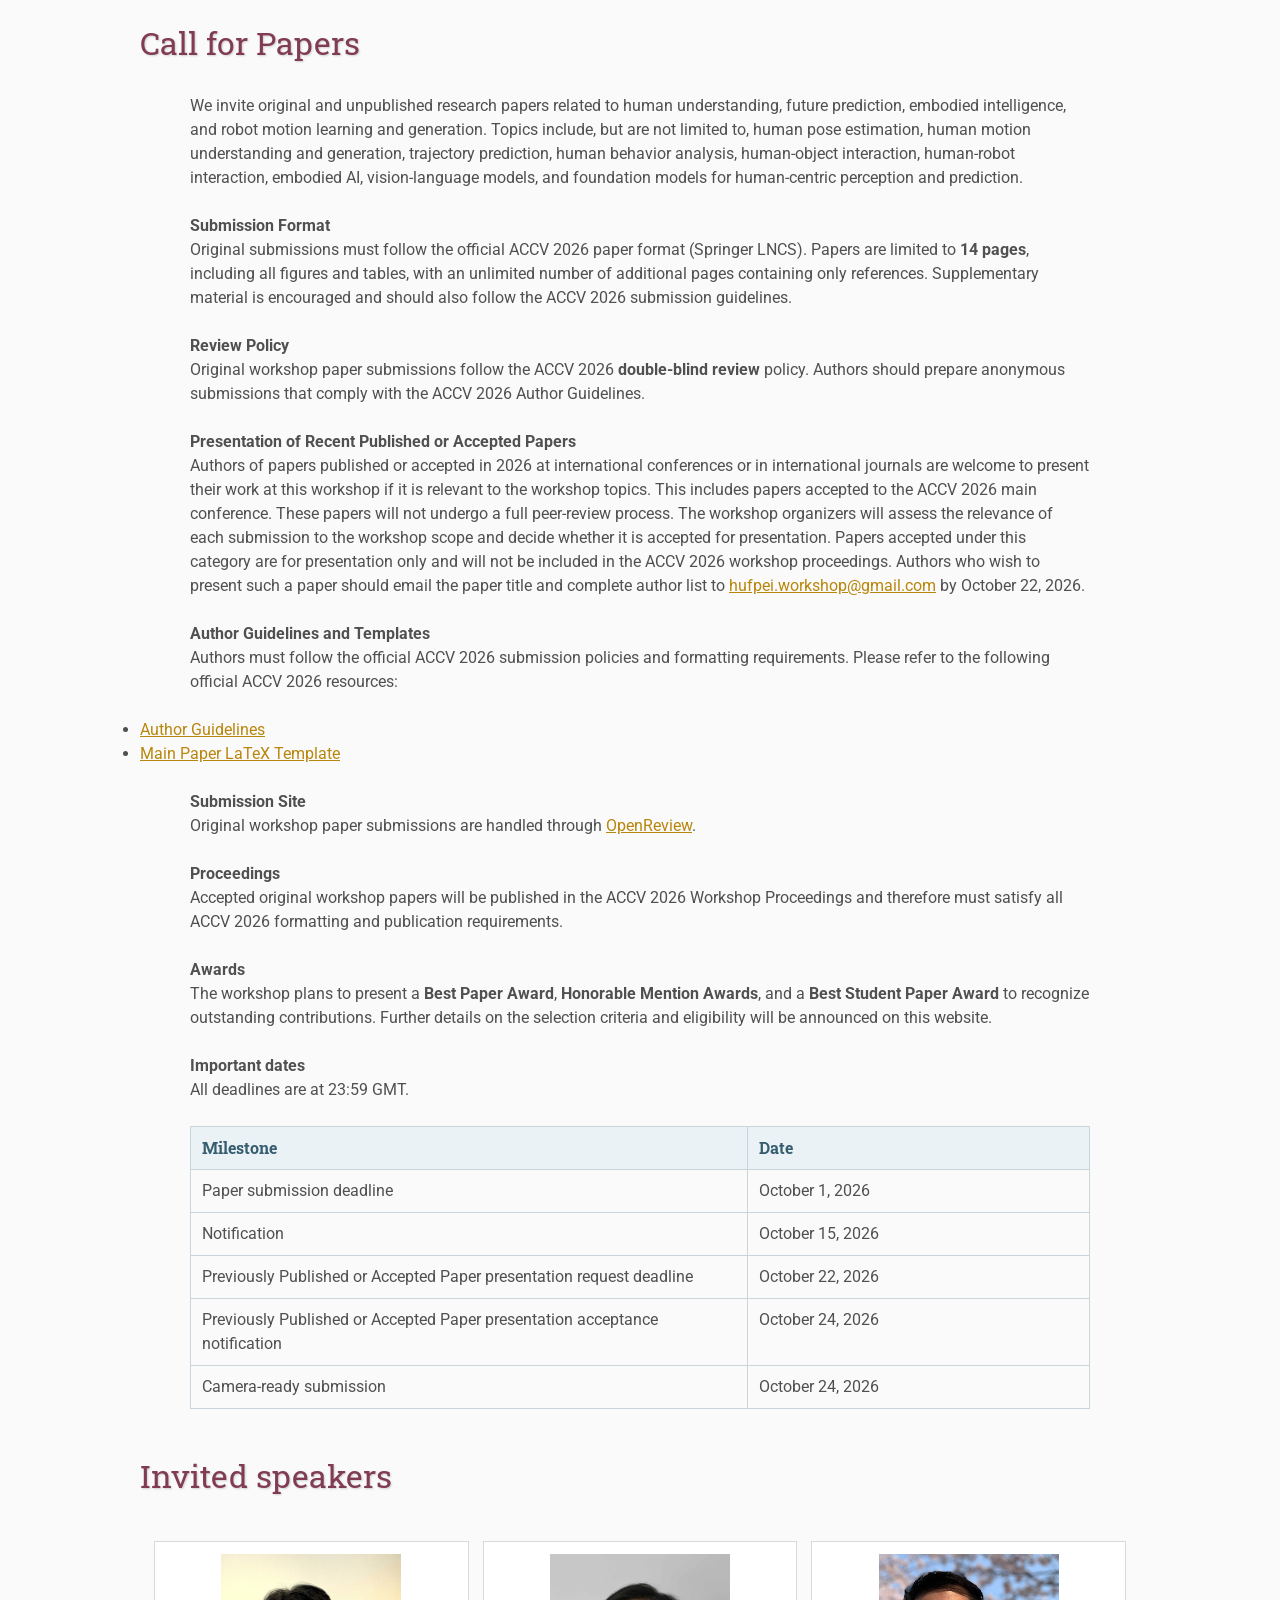
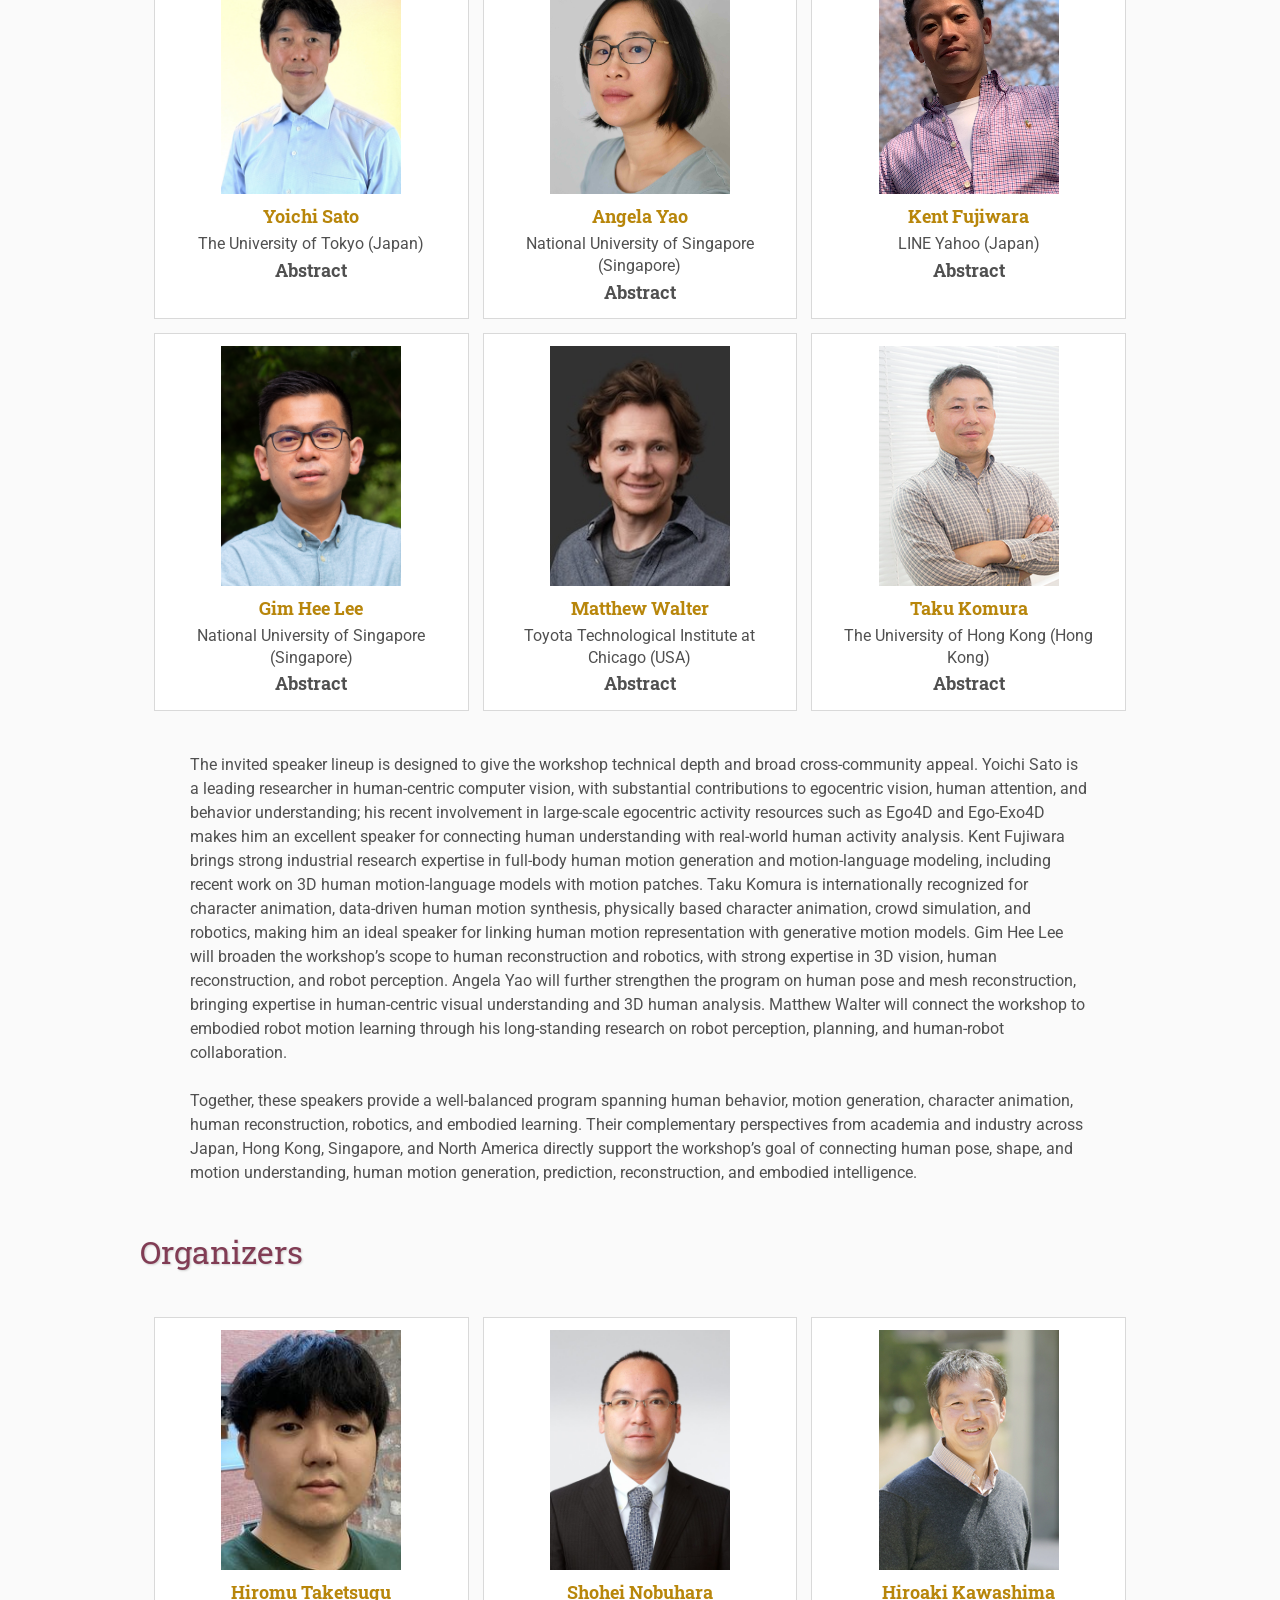
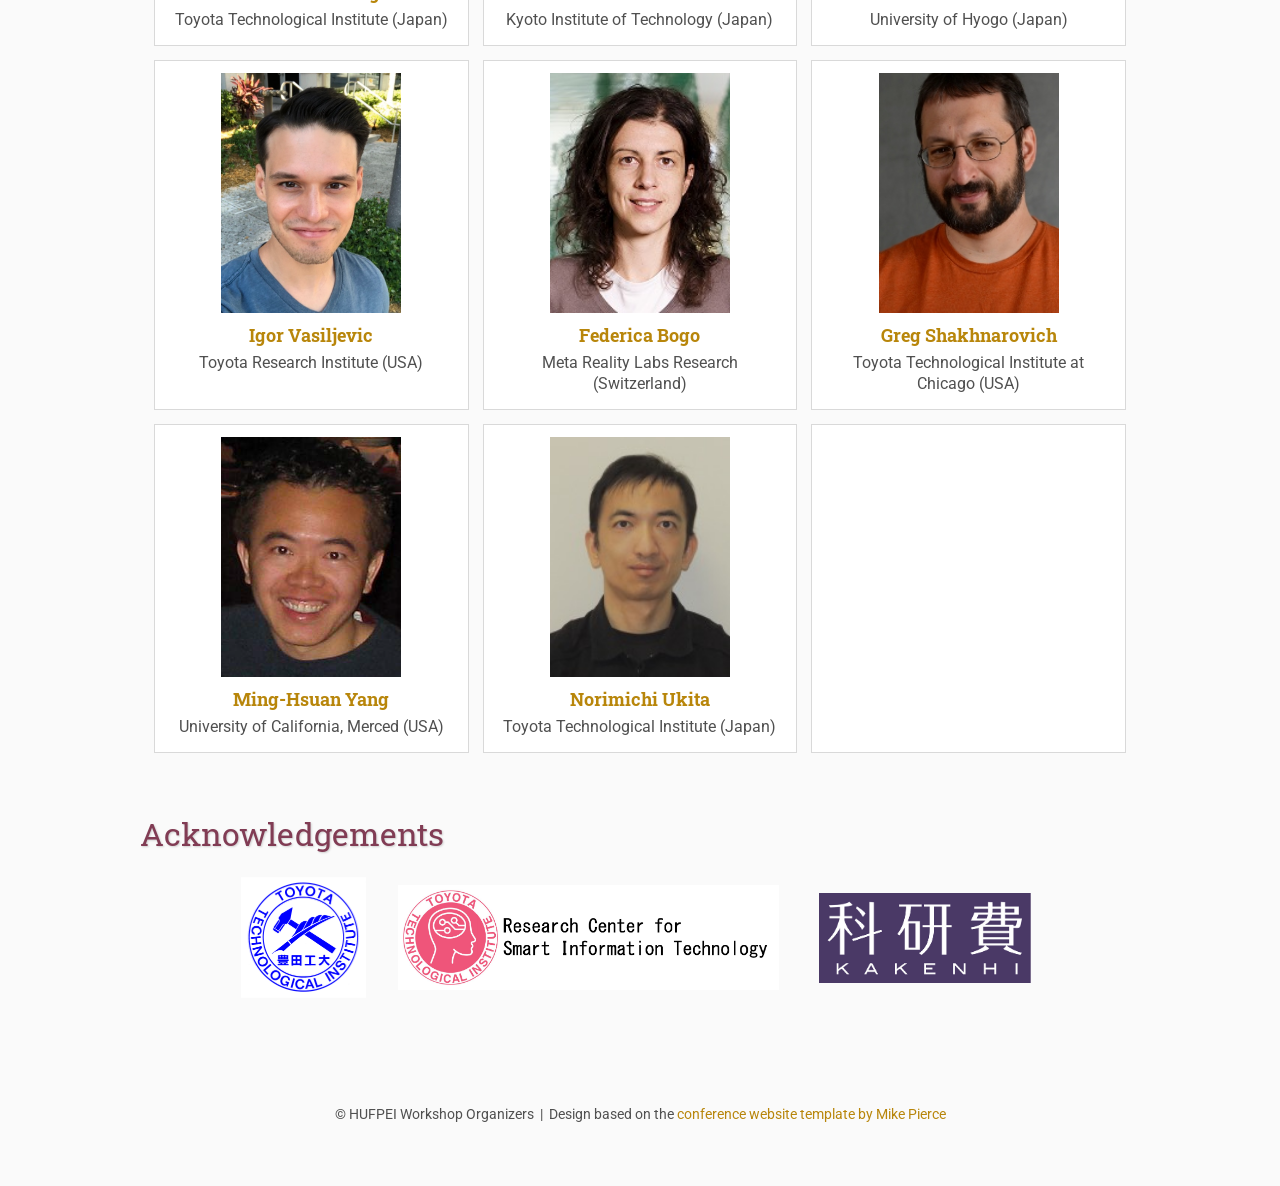
==== commit 1cc634e7: "Update index.html" ====
--- a/index.html
+++ b/index.html
@@ -118,40 +118,46 @@
     </tbody>
   </table>
 
-  <h2>Invited speakers</h2>
+   <h2 id="invited-speakers">Invited speakers</h2>
   <table class="person-grid">
     <tr>
       <td>
         <img src="assets/yoichi-sato.jpg" alt="Yoichi Sato">
         <a href="https://sites.google.com/ut-vision.org/ysato/home" target="_blank" rel="noopener">Yoichi Sato</a>
         <span class="affiliation">The University of Tokyo (Japan)</span>
+        <span class="affiliation"><a href="abstract.html#yoichi-sato" style="color: inherit; font-weight: bold;">Abstract</a></span>
+      </td>
+      <td>
+        <img src="assets/angela-yao.jpeg" alt="Angela Yao">
+        <a href="https://www.comp.nus.edu.sg/~ayao/" target="_blank" rel="noopener">Angela Yao</a>
+        <span class="affiliation">National University of Singapore (Singapore)</span>
+        <span class="affiliation"><a href="abstract.html#angela-yao" style="color: inherit; font-weight: bold;">Abstract</a></span>
       </td>
       <td>
         <img src="assets/kent-fujiwara.png" alt="Kent Fujiwara">
         <a href="https://kfworks.com/" target="_blank" rel="noopener">Kent Fujiwara</a>
         <span class="affiliation">LINE Yahoo (Japan)</span>
+        <span class="affiliation"><a href="abstract.html#kent-fujiwara" style="color: inherit; font-weight: bold;">Abstract</a></span>
+      </td>
+    </tr>
+    <tr>
+      <td>
+        <img src="assets/gim-hee-lee.png" alt="Gim Hee Lee">
+        <a href="https://www.comp.nus.edu.sg/~leegh/" target="_blank" rel="noopener">Gim Hee Lee</a>
+        <span class="affiliation">National University of Singapore (Singapore)</span>
+        <span class="affiliation"><a href="abstract.html#gim-hee-lee" style="color: inherit; font-weight: bold;">Abstract</a></span>
+      </td>
+      <td>
+        <img src="assets/matthew-walter.jpg" alt="Matthew Walter">
+        <a href="https://home.ttic.edu/~mwalter/" target="_blank" rel="noopener">Matthew Walter</a>
+        <span class="affiliation">Toyota Technological Institute at Chicago (USA)</span>
+        <span class="affiliation"><a href="abstract.html#matthew-walter" style="color: inherit; font-weight: bold;">Abstract</a></span>
       </td>
       <td>
         <img src="assets/taku-komura.jpg" alt="Taku Komura">
         <a href="https://i.cs.hku.hk/~taku/" target="_blank" rel="noopener">Taku Komura</a>
         <span class="affiliation">The University of Hong Kong (Hong Kong)</span>
-      </td>
-    </tr>
-    <tr>
-      <td>
-        <img src="assets/gim-hee-lee.png" alt="Gim Hee Lee">
-        <a href="https://www.comp.nus.edu.sg/~leegh/" target="_blank" rel="noopener">Gim Hee Lee</a>
-        <span class="affiliation">National University of Singapore (Singapore)</span>
-      </td>
-      <td>
-        <img src="assets/angela-yao.jpeg" alt="Angela Yao">
-        <a href="https://www.comp.nus.edu.sg/~ayao/" target="_blank" rel="noopener">Angela Yao</a>
-        <span class="affiliation">National University of Singapore (Singapore)</span>
-      </td>
-      <td>
-        <img src="assets/matthew-walter.jpg" alt="Matthew Walter">
-        <a href="https://home.ttic.edu/~mwalter/" target="_blank" rel="noopener">Matthew Walter</a>
-        <span class="affiliation">Toyota Technological Institute at Chicago (USA)</span>
+        <span class="affiliation"><a href="abstract.html#taku-komura" style="color: inherit; font-weight: bold;">Abstract</a></span>
       </td>
     </tr>
   </table>
--- a/assets/main.css
+++ b/assets/main.css
@@ -284,3 +284,44 @@
 .logo-item:nth-child(3) img {
     height: 90px !important;
 }
+/* Oral Session 1: paper titles and authors */
+/* Oral Session papers */
+.program-table .paper-item {
+  color: #505050;
+  font-family: 'Roboto', sans-serif;
+  font-size: 1em;
+  font-weight: normal;
+  text-shadow: none;
+  line-height: 1.5em;
+  height: auto;
+  padding: 6px 12px 6px 4px;
+  vertical-align: top;
+}
+
+/* Oral Session 1: Blue */
+.program-table .paper-item.oral1-paper {
+  color: #52739e;
+}
+
+/* Oral Session 2: Burgundy */
+.program-table .paper-item.oral2-paper {
+  color: #813c54;
+}
+
+/* Invited Talk speakers */
+.program-table .speaker-item {
+  color: #813c54;
+  font-family: 'Roboto Slab', serif;
+  font-size: 1em;
+  font-weight: normal;
+  text-shadow: none;
+  line-height: 1.5em;
+  height: auto;
+  padding: 6px 12px 6px 4px;
+  vertical-align: top;
+}
+
+/* Oral Session 2: Burgundy */
+.program-table .oral2-paper {
+  color: #813c54;
+}
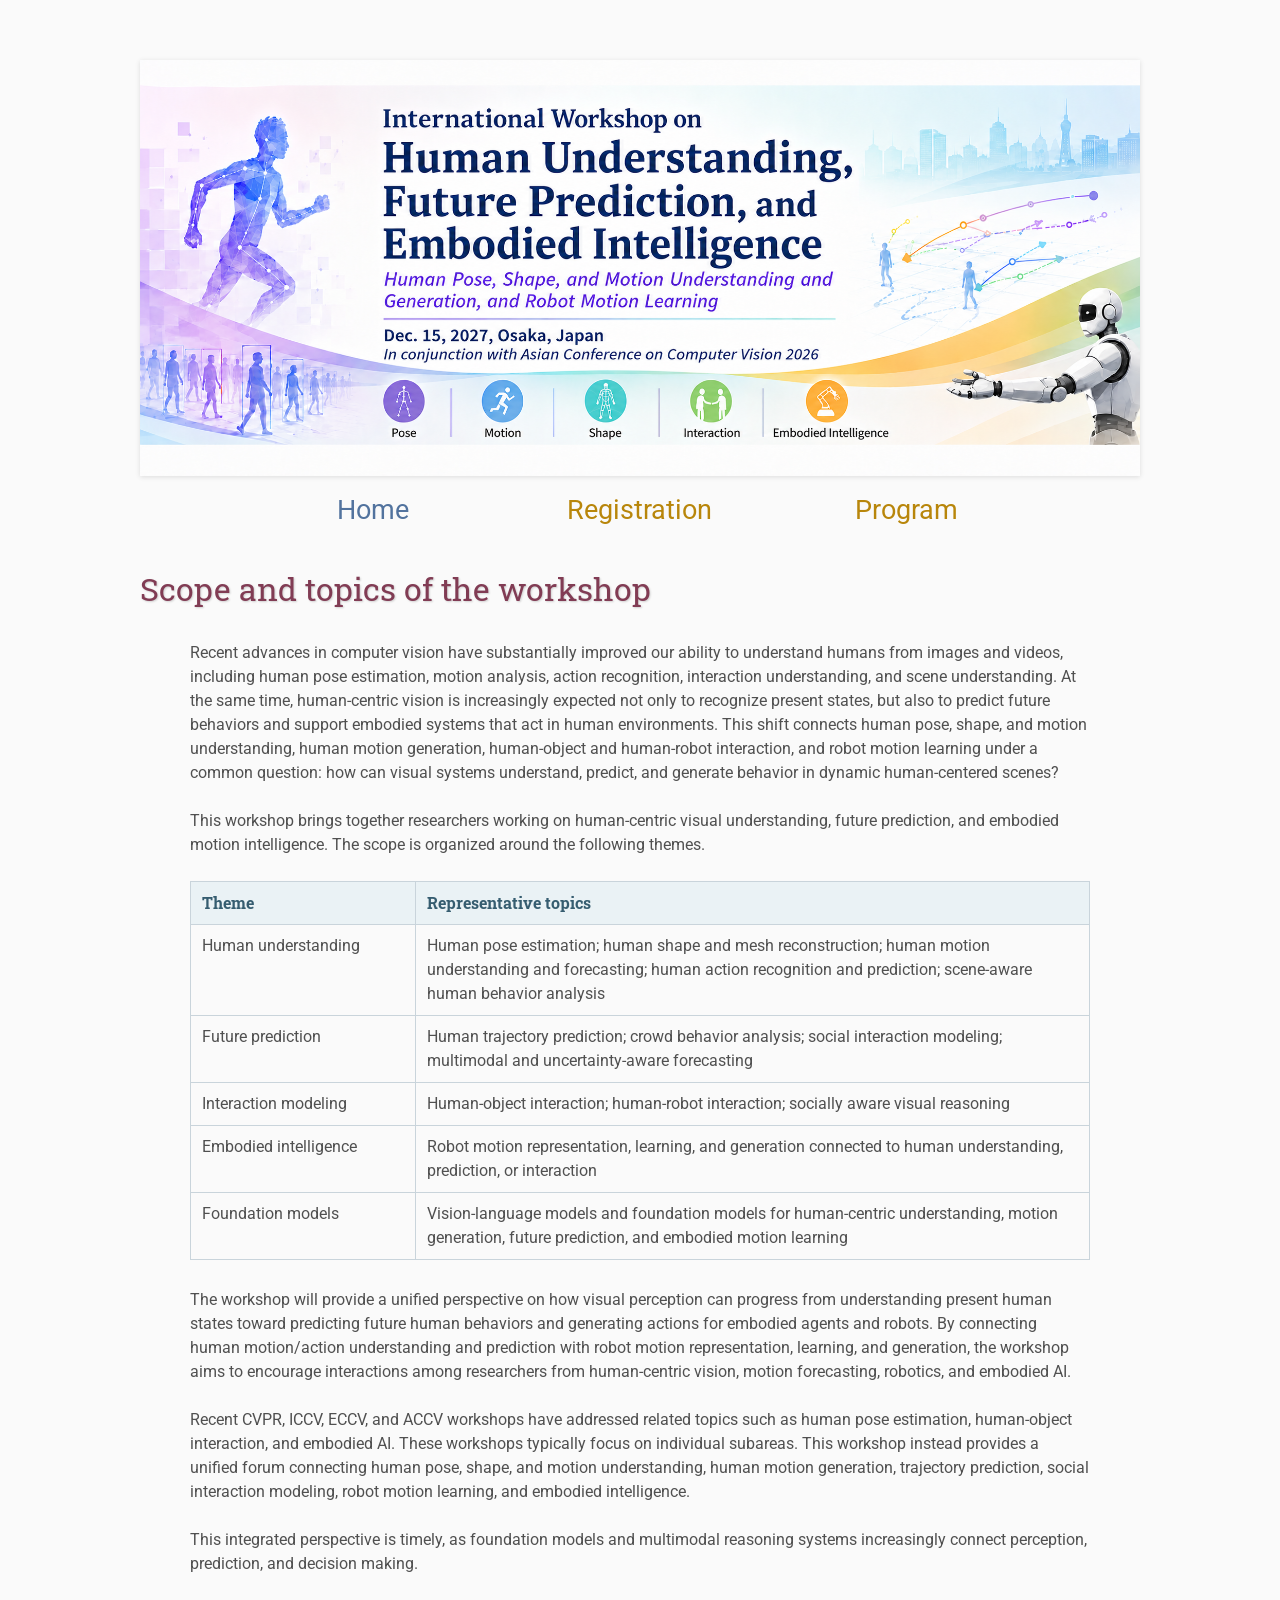
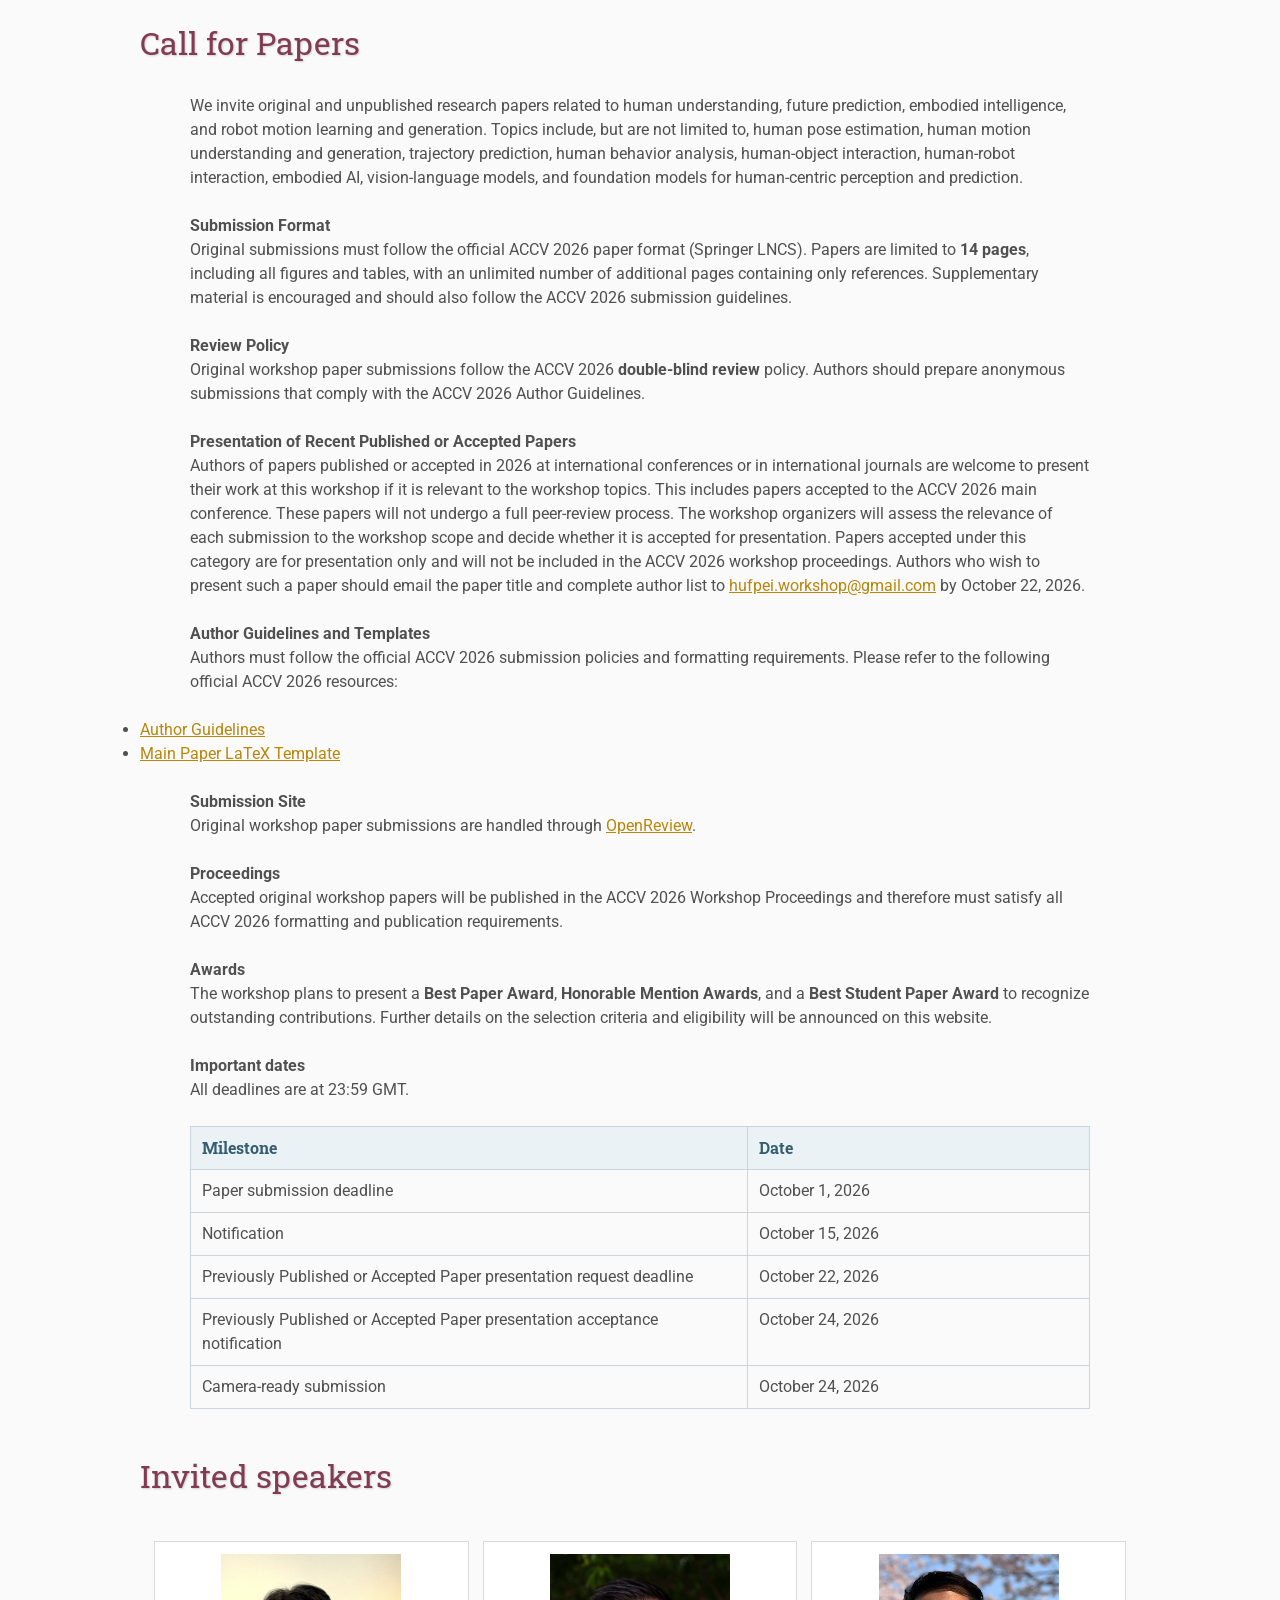
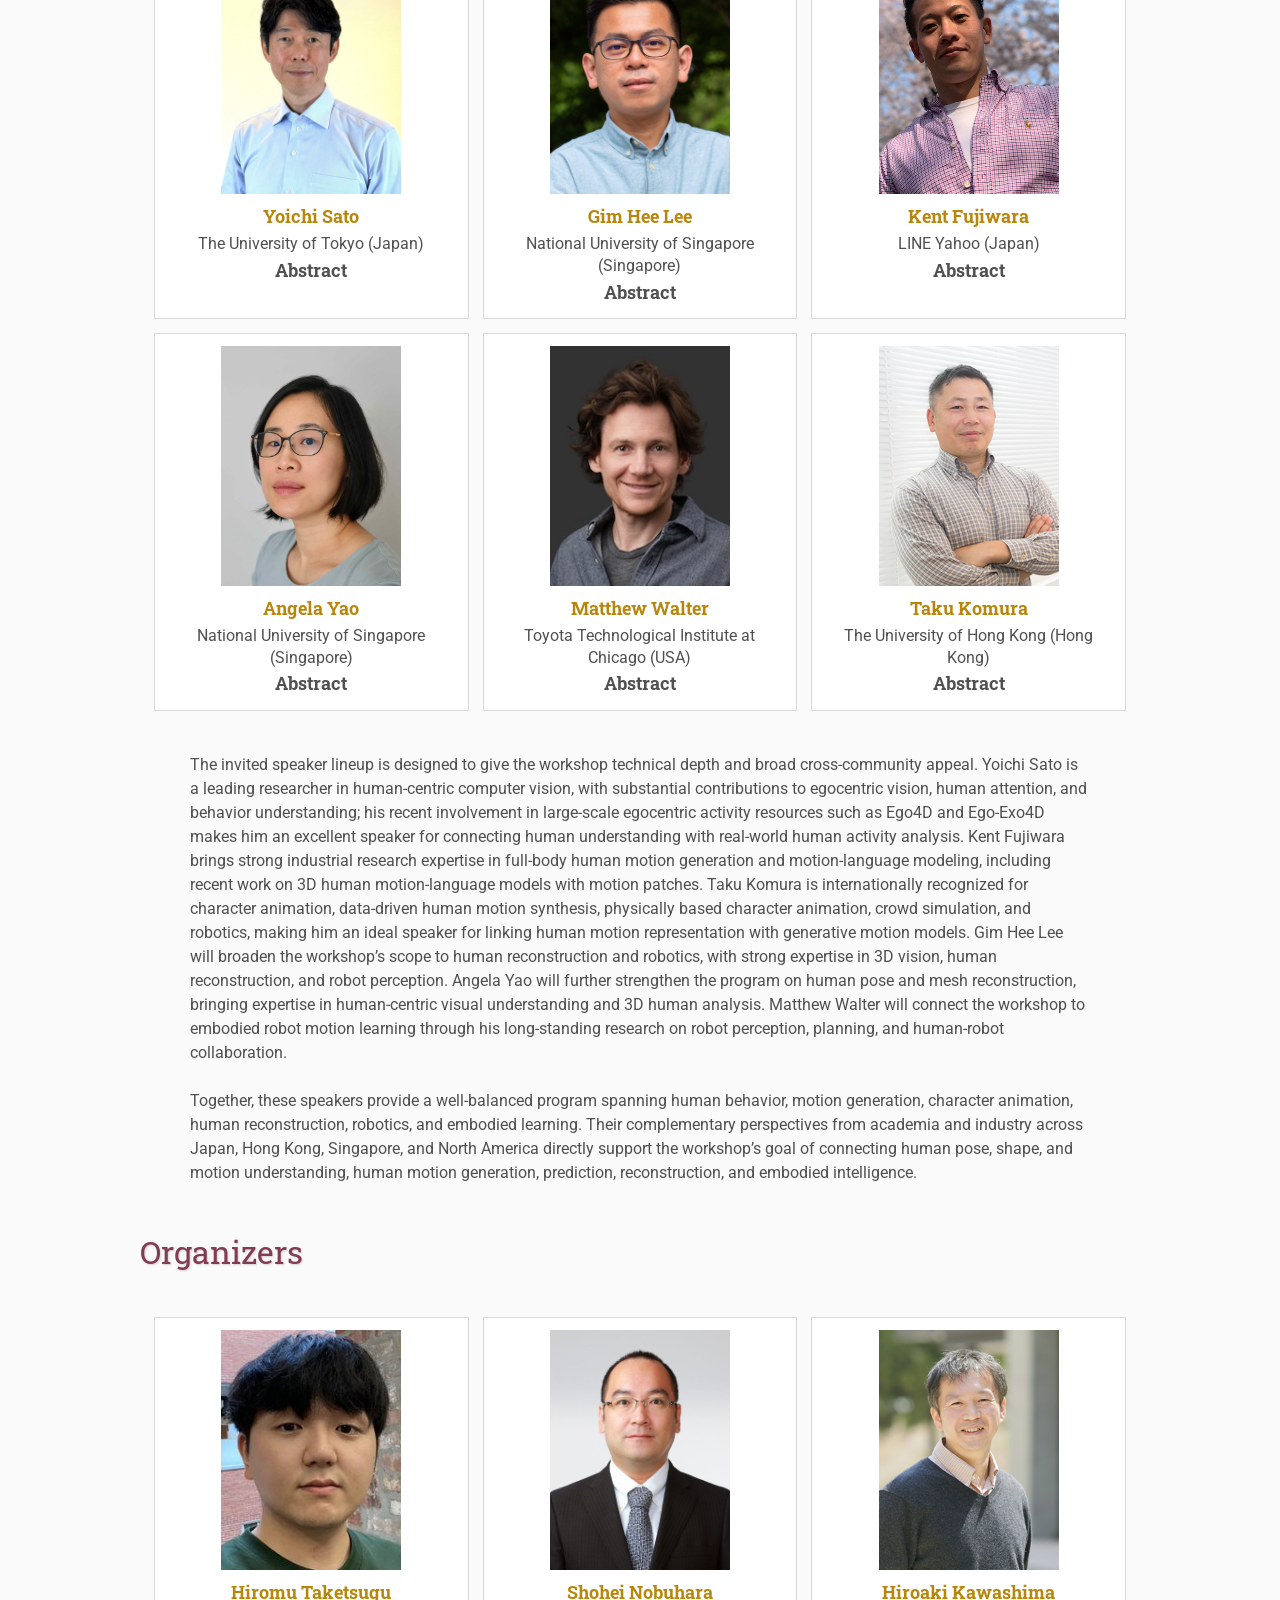
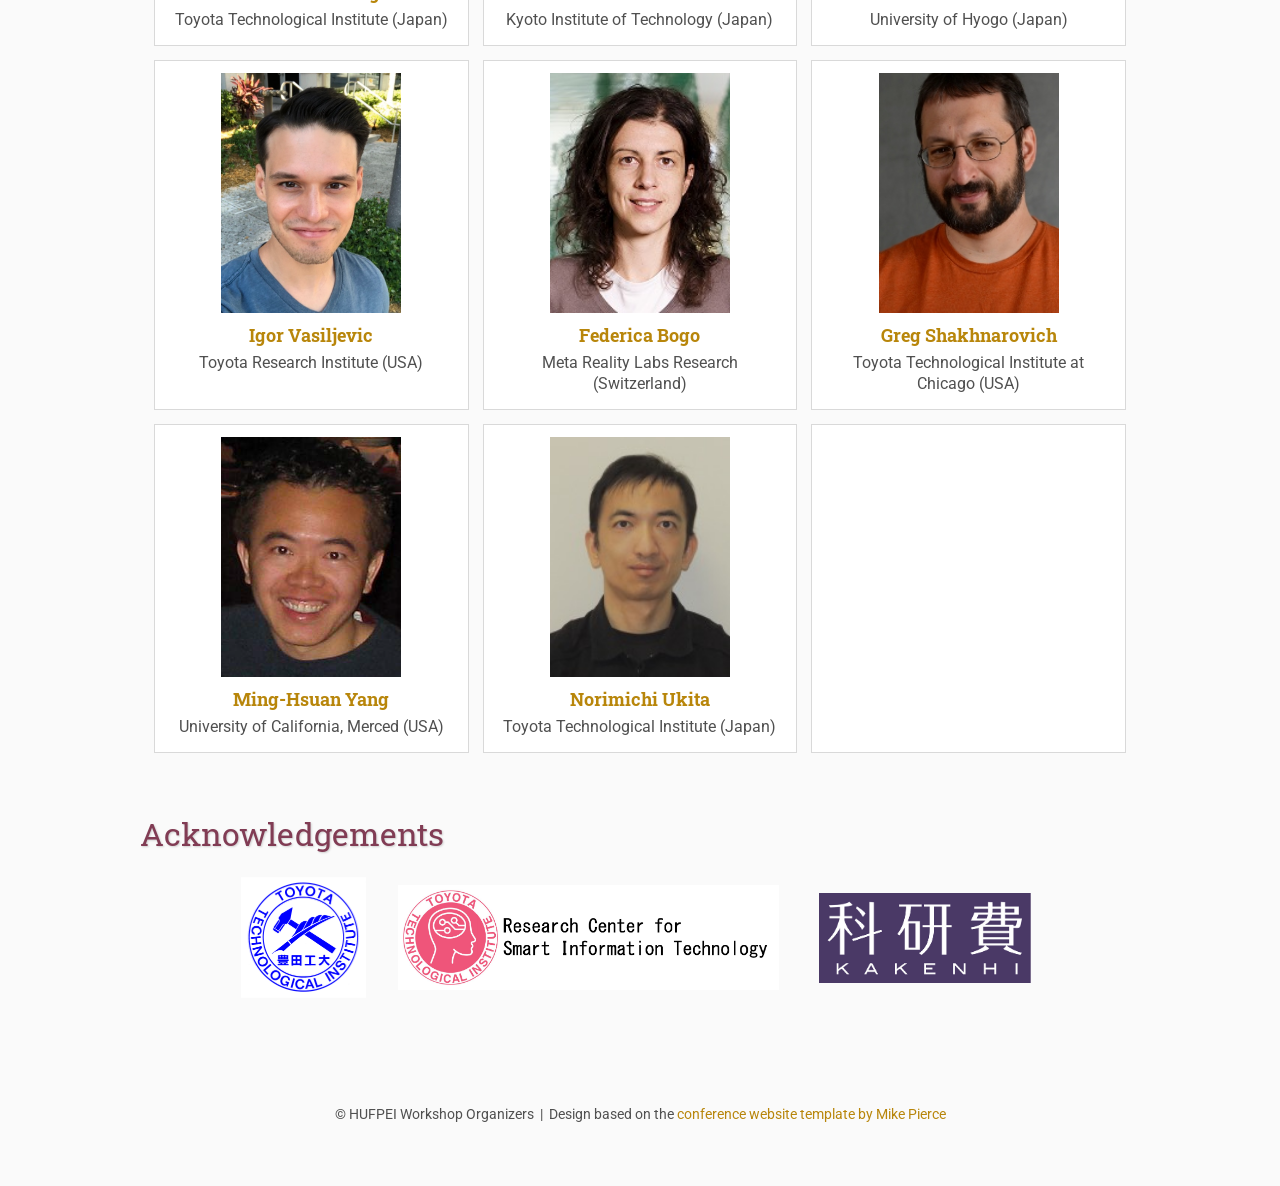
==== commit da99fe44: "Update index.html" ====
--- a/index.html
+++ b/index.html
@@ -128,25 +128,26 @@
         <span class="affiliation"><a href="abstract.html#yoichi-sato" style="color: inherit; font-weight: bold;">Abstract</a></span>
       </td>
       <td>
+        <img src="assets/gim-hee-lee.png" alt="Gim Hee Lee">
+        <a href="https://www.comp.nus.edu.sg/~leegh/" target="_blank" rel="noopener">Gim Hee Lee</a>
+        <span class="affiliation">National University of Singapore (Singapore)</span>
+        <span class="affiliation"><a href="abstract.html#gim-hee-lee" style="color: inherit; font-weight: bold;">Abstract</a></span>
+      </td>
+      <td>
+        <img src="assets/kent-fujiwara.png" alt="Kent Fujiwara">
+        <a href="https://kfworks.com/" target="_blank" rel="noopener">Kent Fujiwara</a>
+        <span class="affiliation">LINE Yahoo (Japan)</span>
+        <span class="affiliation"><a href="abstract.html#kent-fujiwara" style="color: inherit; font-weight: bold;">Abstract</a></span>
+      </td>
+    </tr>
+    <tr>
+      <td>
         <img src="assets/angela-yao.jpeg" alt="Angela Yao">
         <a href="https://www.comp.nus.edu.sg/~ayao/" target="_blank" rel="noopener">Angela Yao</a>
         <span class="affiliation">National University of Singapore (Singapore)</span>
         <span class="affiliation"><a href="abstract.html#angela-yao" style="color: inherit; font-weight: bold;">Abstract</a></span>
       </td>
-      <td>
-        <img src="assets/kent-fujiwara.png" alt="Kent Fujiwara">
-        <a href="https://kfworks.com/" target="_blank" rel="noopener">Kent Fujiwara</a>
-        <span class="affiliation">LINE Yahoo (Japan)</span>
-        <span class="affiliation"><a href="abstract.html#kent-fujiwara" style="color: inherit; font-weight: bold;">Abstract</a></span>
-      </td>
-    </tr>
-    <tr>
-      <td>
-        <img src="assets/gim-hee-lee.png" alt="Gim Hee Lee">
-        <a href="https://www.comp.nus.edu.sg/~leegh/" target="_blank" rel="noopener">Gim Hee Lee</a>
-        <span class="affiliation">National University of Singapore (Singapore)</span>
-        <span class="affiliation"><a href="abstract.html#gim-hee-lee" style="color: inherit; font-weight: bold;">Abstract</a></span>
-      </td>
+     
       <td>
         <img src="assets/matthew-walter.jpg" alt="Matthew Walter">
         <a href="https://home.ttic.edu/~mwalter/" target="_blank" rel="noopener">Matthew Walter</a>
--- a/assets/main.css
+++ b/assets/main.css
@@ -1,3 +1,4 @@
+
 /*
  * HUFPEI workshop website.
  * Based on Mike Pierce's Conference Website Template and the SORMMS 2024 site.
@@ -218,6 +219,7 @@
   .program-table .date { width: 105px; }
   .program-table .title, .program-table .title-special { font-size: 1.08em; }
 }
+
 .logo-container {
     display: flex;
     justify-content: center;
@@ -255,6 +257,7 @@
 .logo-item:nth-child(3) img {
     height: 90px;
 }
+
 .ack-logos {
     display: flex;
     justify-content: center;
@@ -273,6 +276,7 @@
     padding: 12px;
     border-radius: 10px;
 }
+
 .logo-item:nth-child(1) img {
     height: 105px !important;
 }
@@ -284,11 +288,12 @@
 .logo-item:nth-child(3) img {
     height: 90px !important;
 }
+
 /* Oral Session 1: paper titles and authors */
 /* Oral Session papers */
 .program-table .paper-item {
   color: #505050;
-  font-family: 'Roboto', sans-serif;
+  font-family: 'Roboto Slab', serif;
   font-size: 1em;
   font-weight: normal;
   text-shadow: none;
@@ -325,3 +330,20 @@
 .program-table .oral2-paper {
   color: #813c54;
 }
+/* Make Oral Session papers match Invited Talk speaker typography */
+.program-table td.paper-item {
+  font-family: 'Roboto Slab', serif !important;
+  font-size: 1em !important;
+  font-weight: normal !important;
+  line-height: 1.5em !important;
+  text-shadow: none !important;
+}
+
+/* Keep Oral Session colors */
+.program-table td.paper-item.oral1-paper {
+  color: #52739e !important;
+}
+
+.program-table td.paper-item.oral2-paper {
+  color: #813c54 !important;
+}
